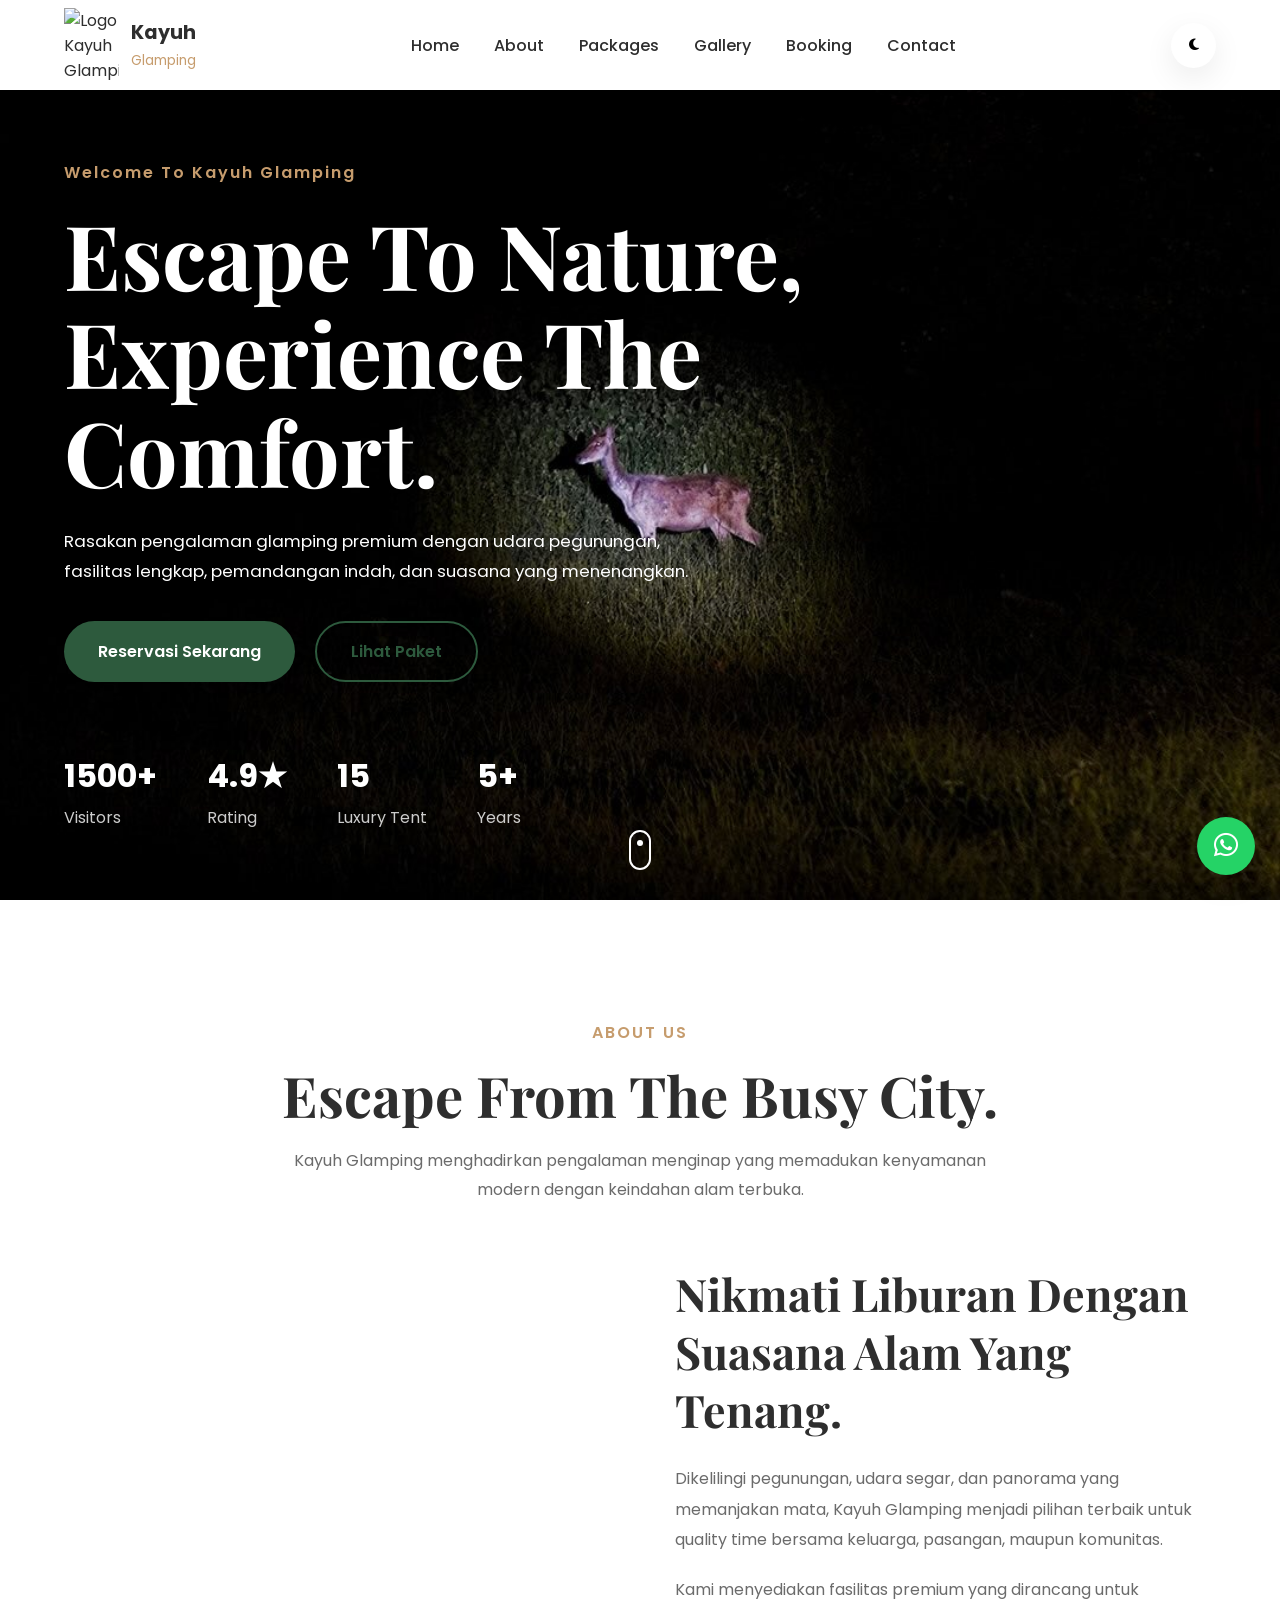
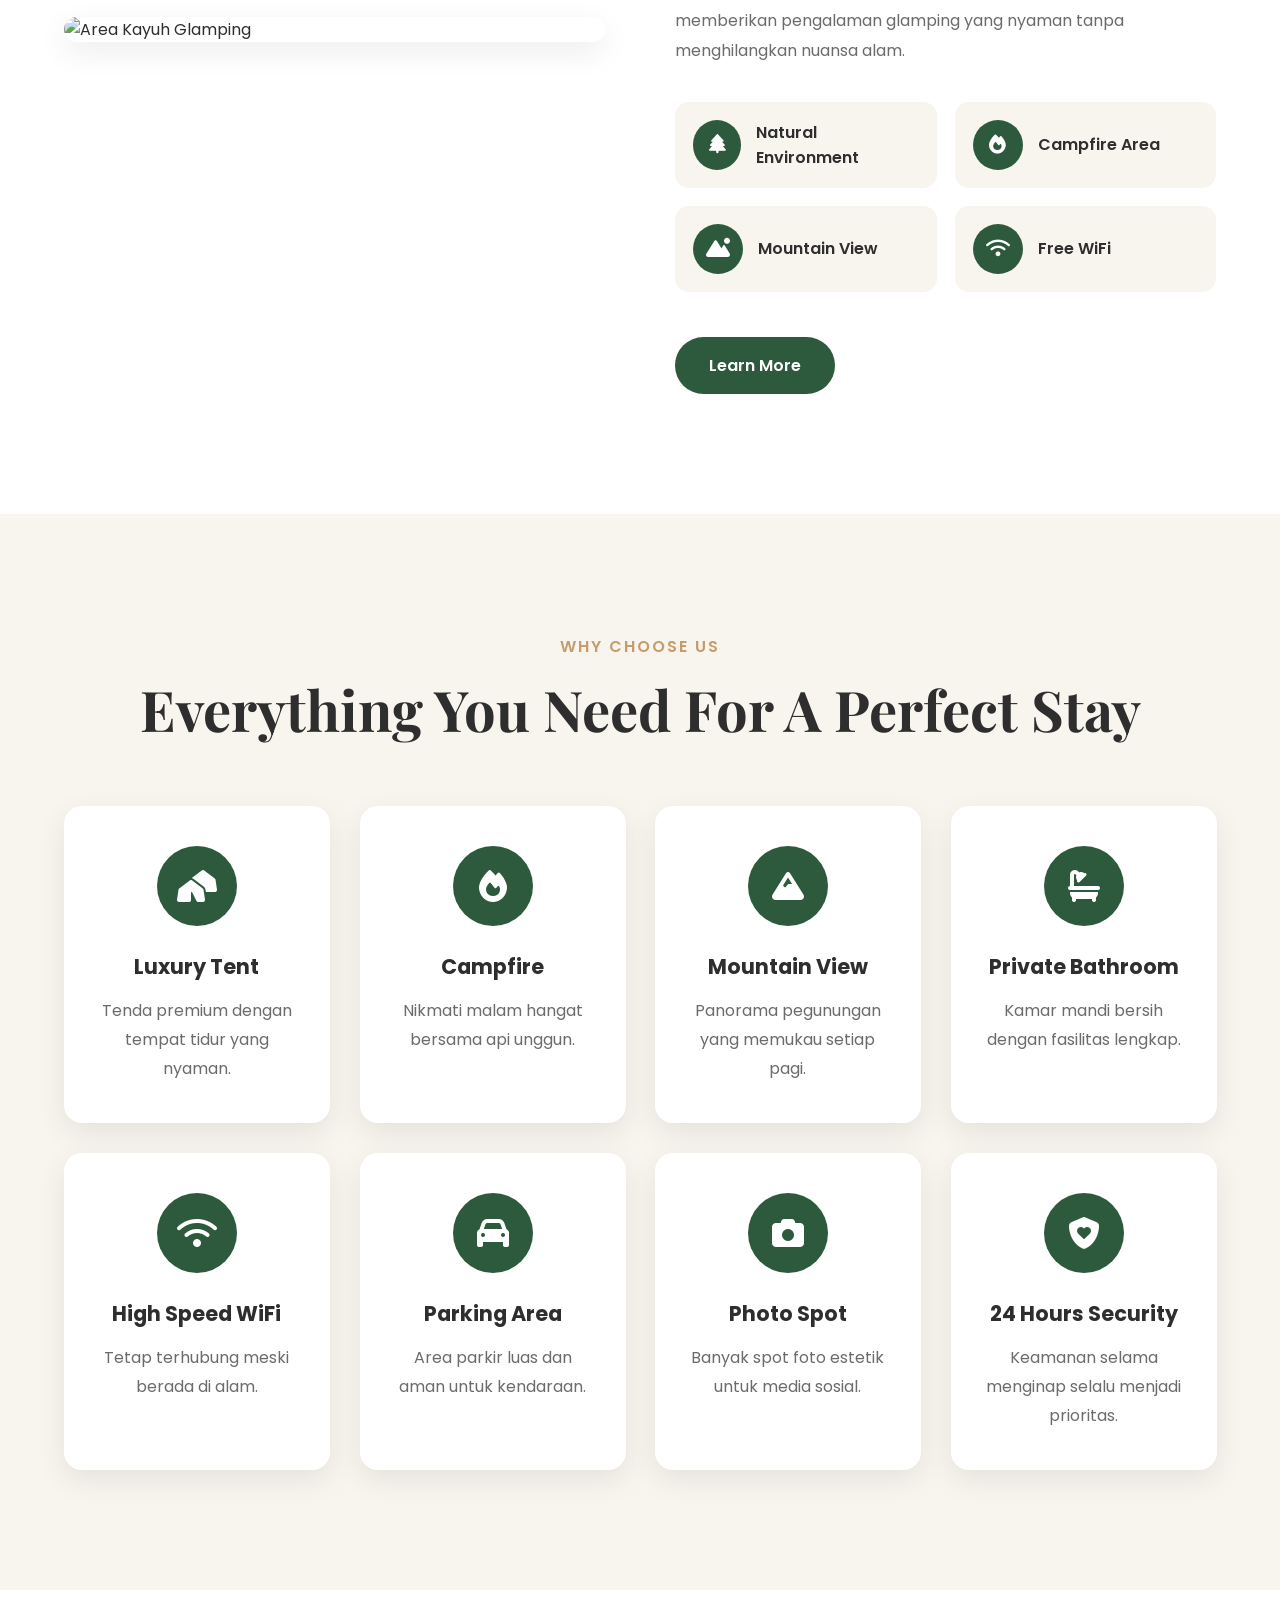
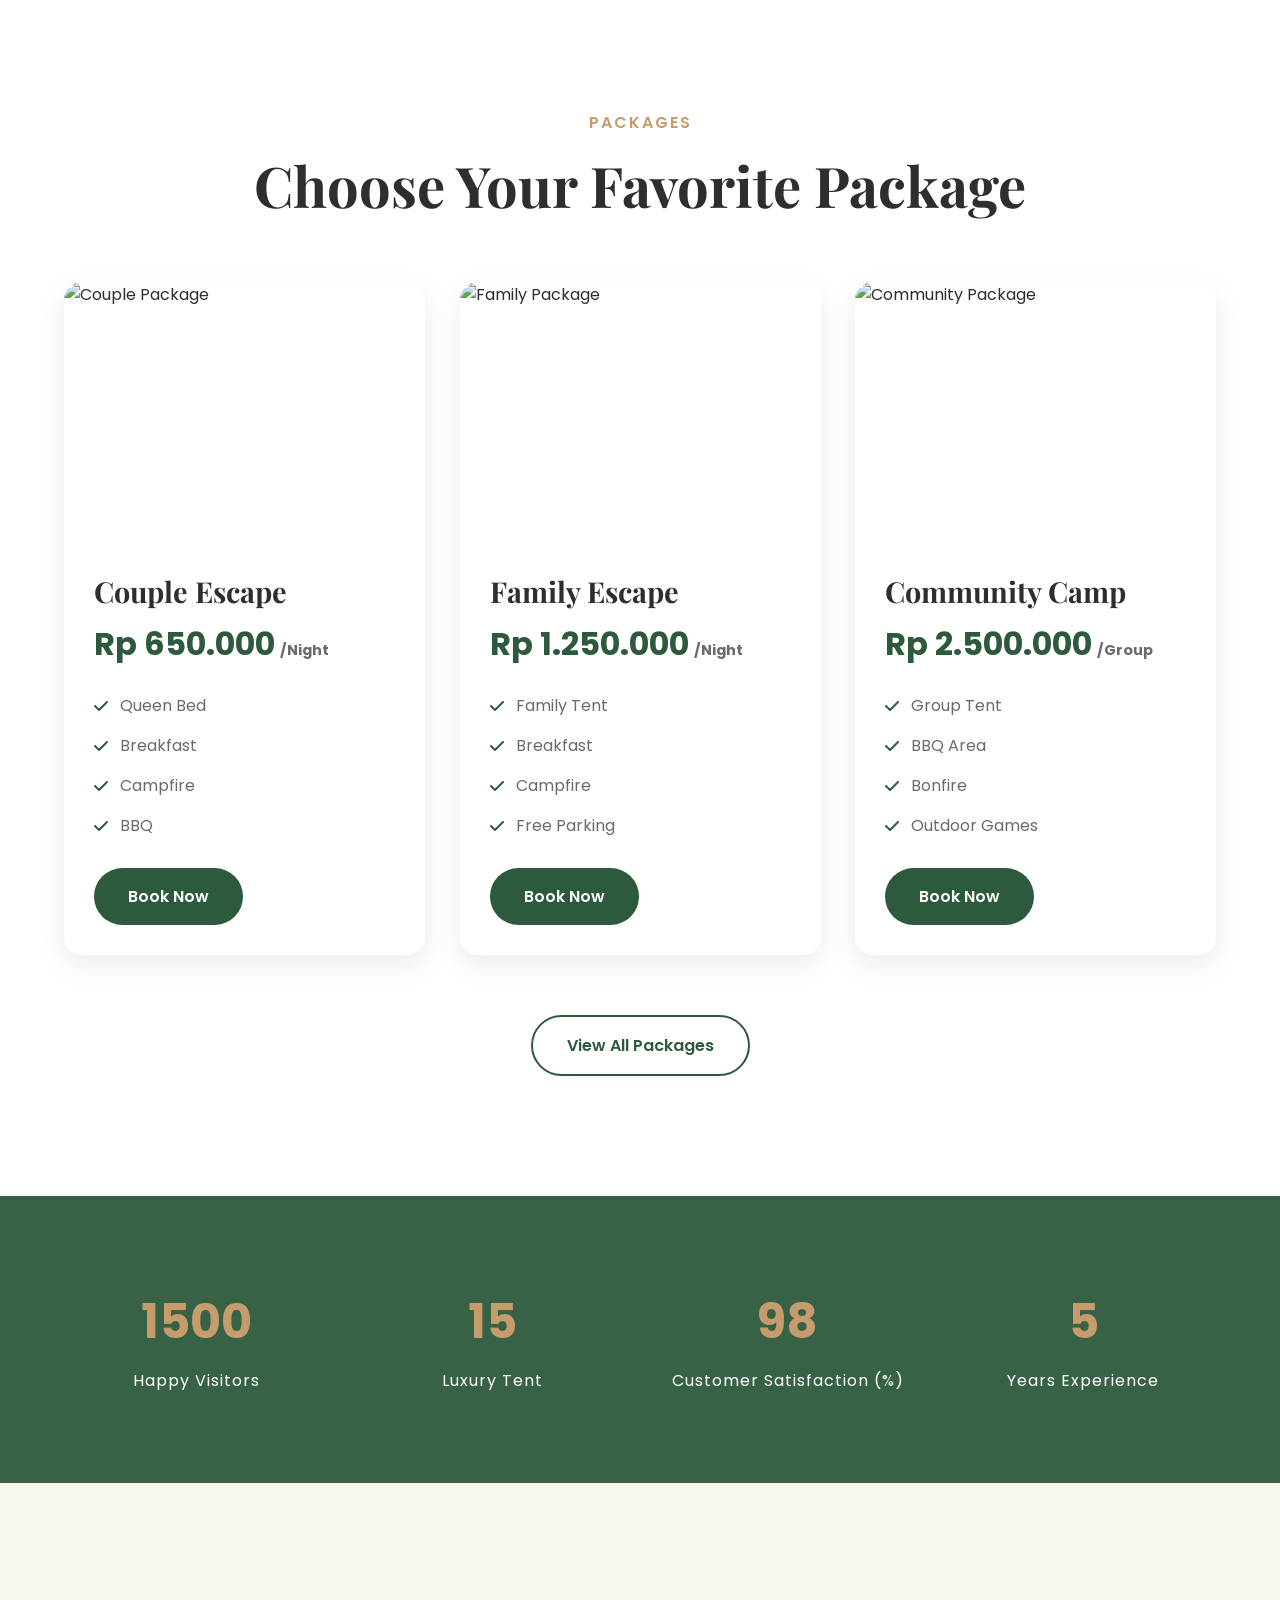
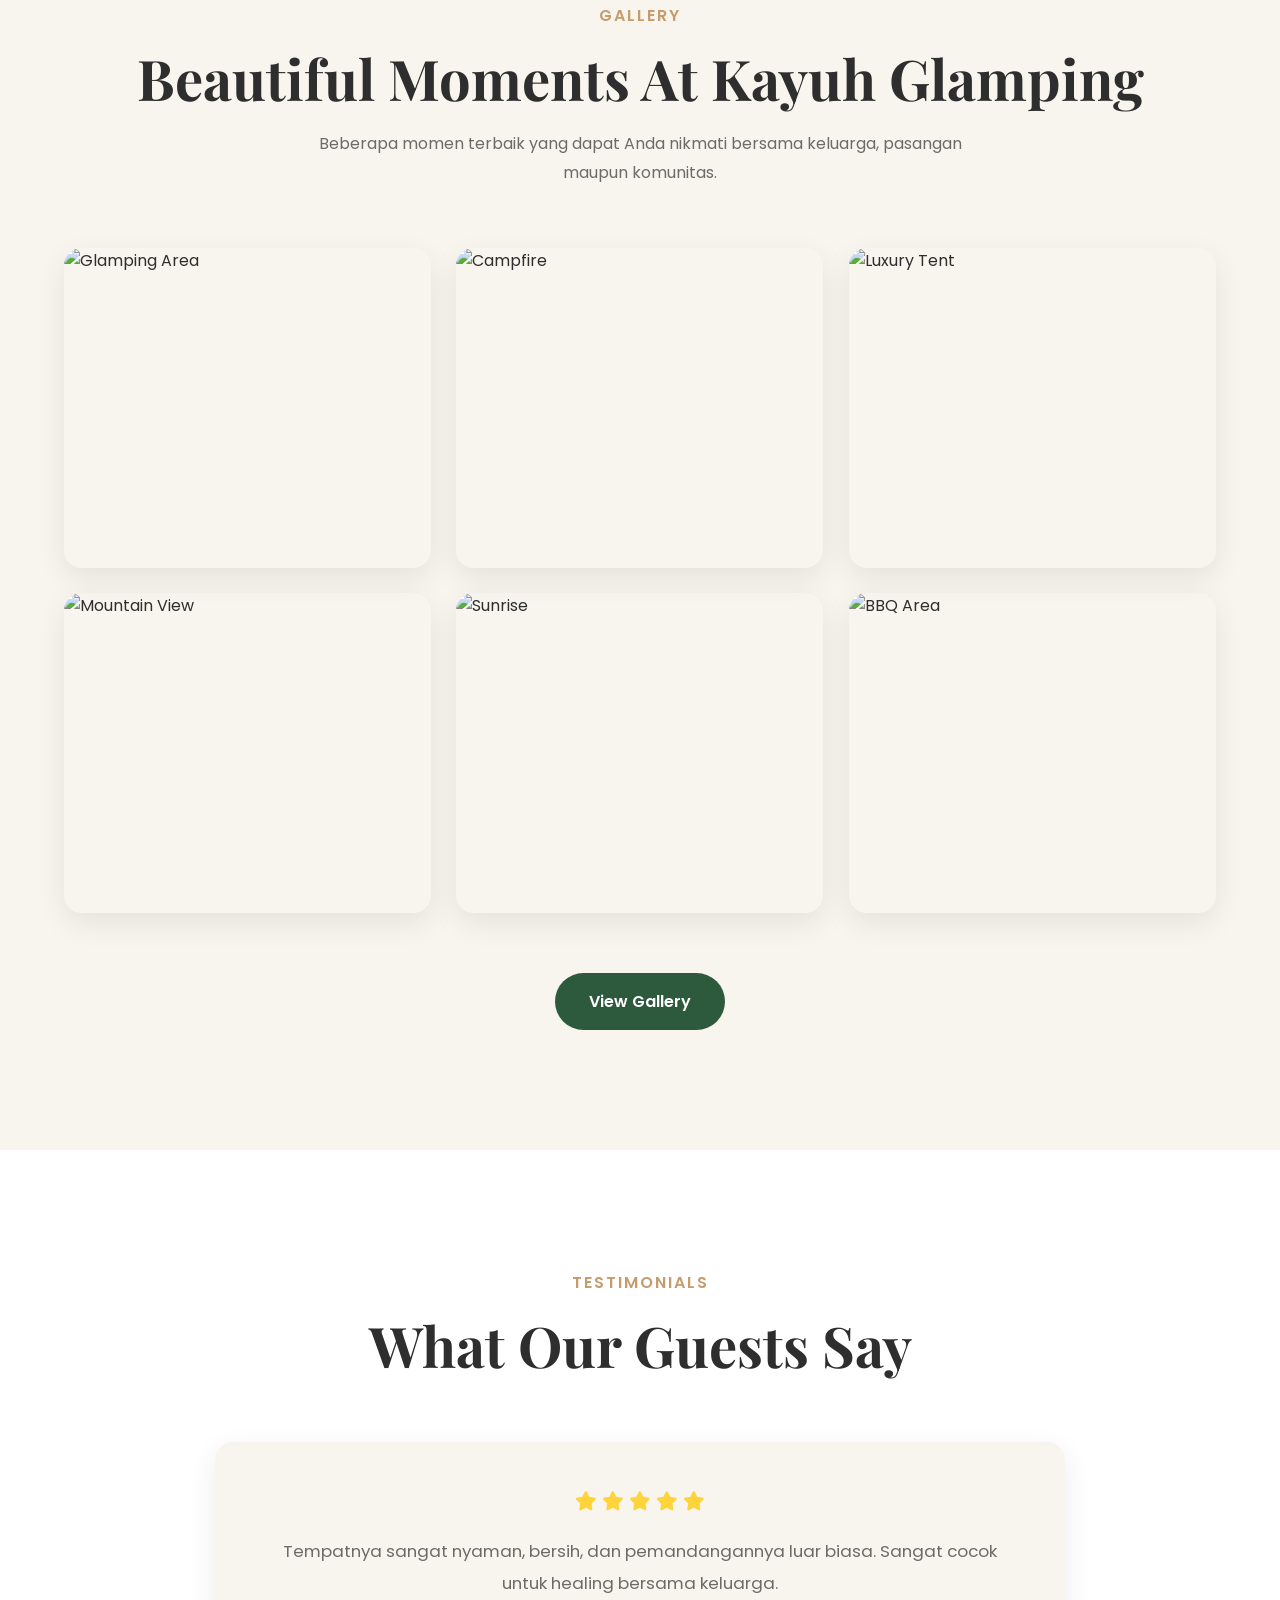
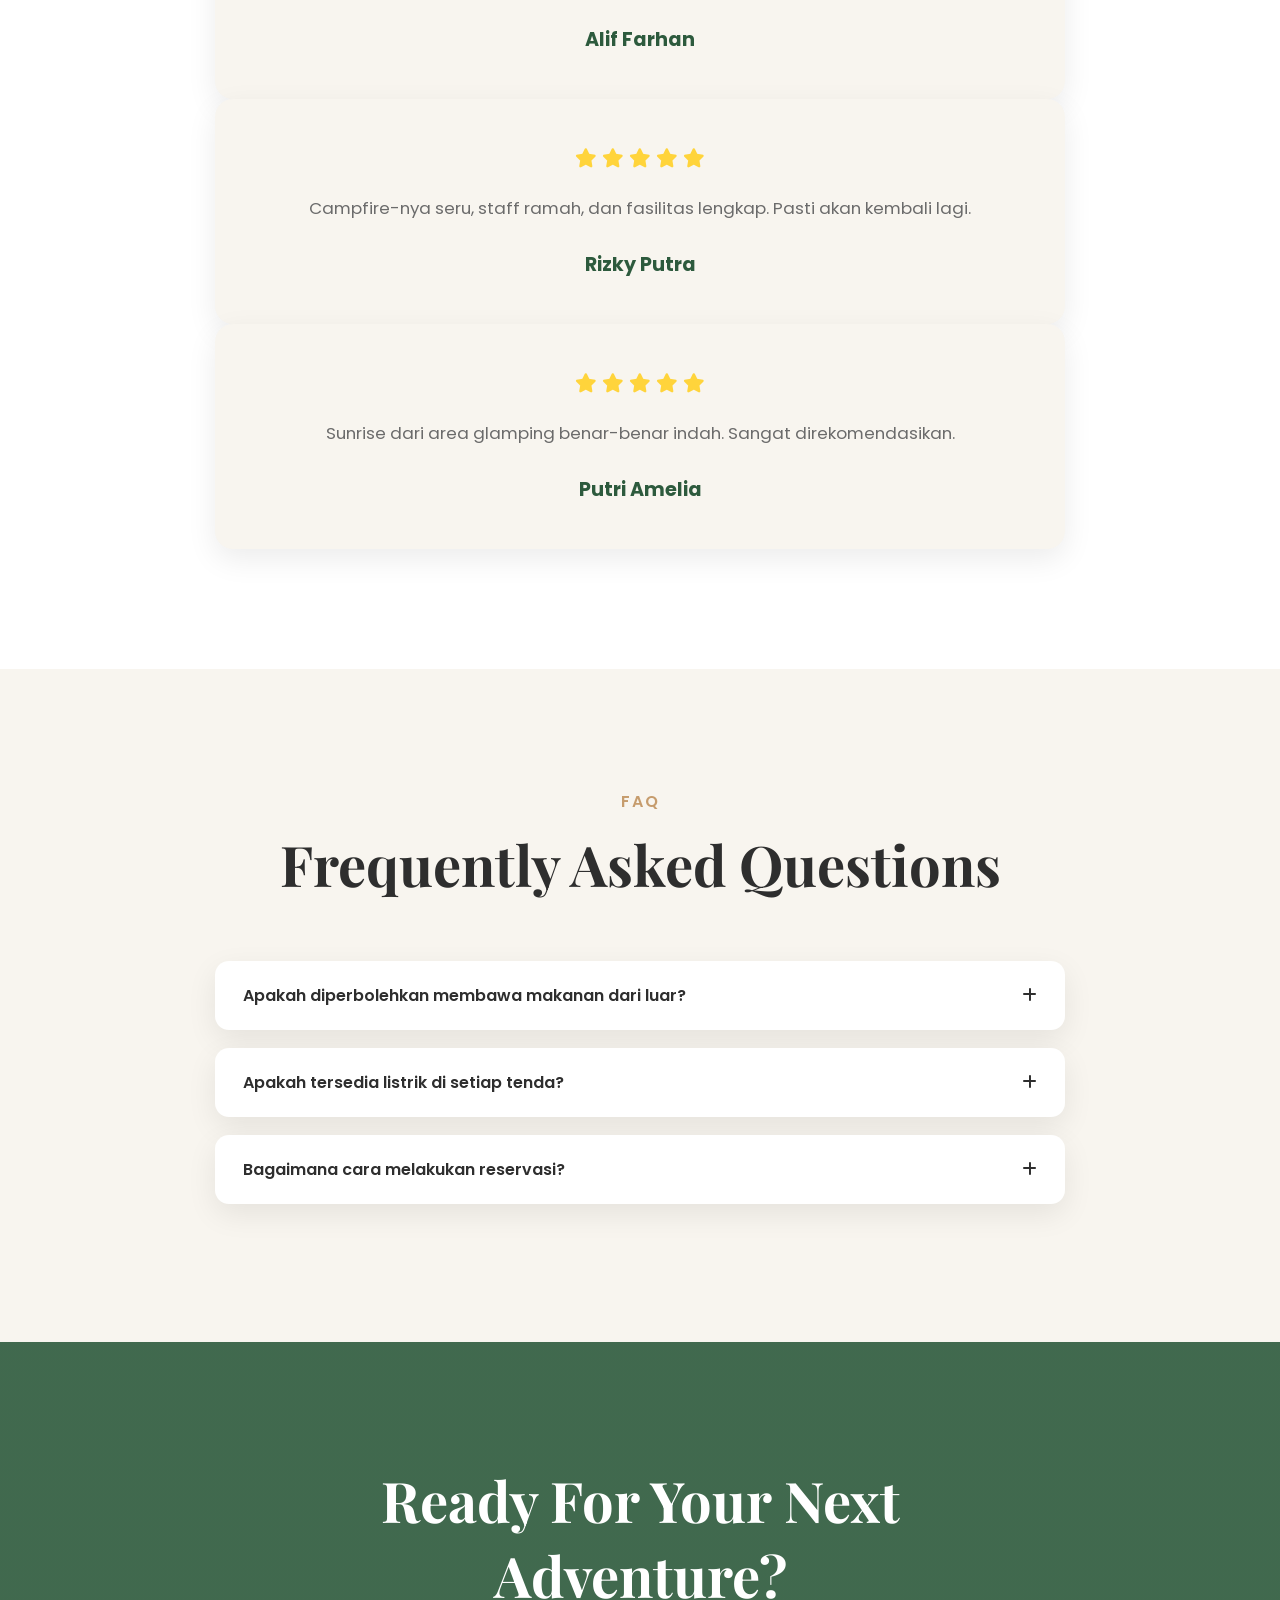
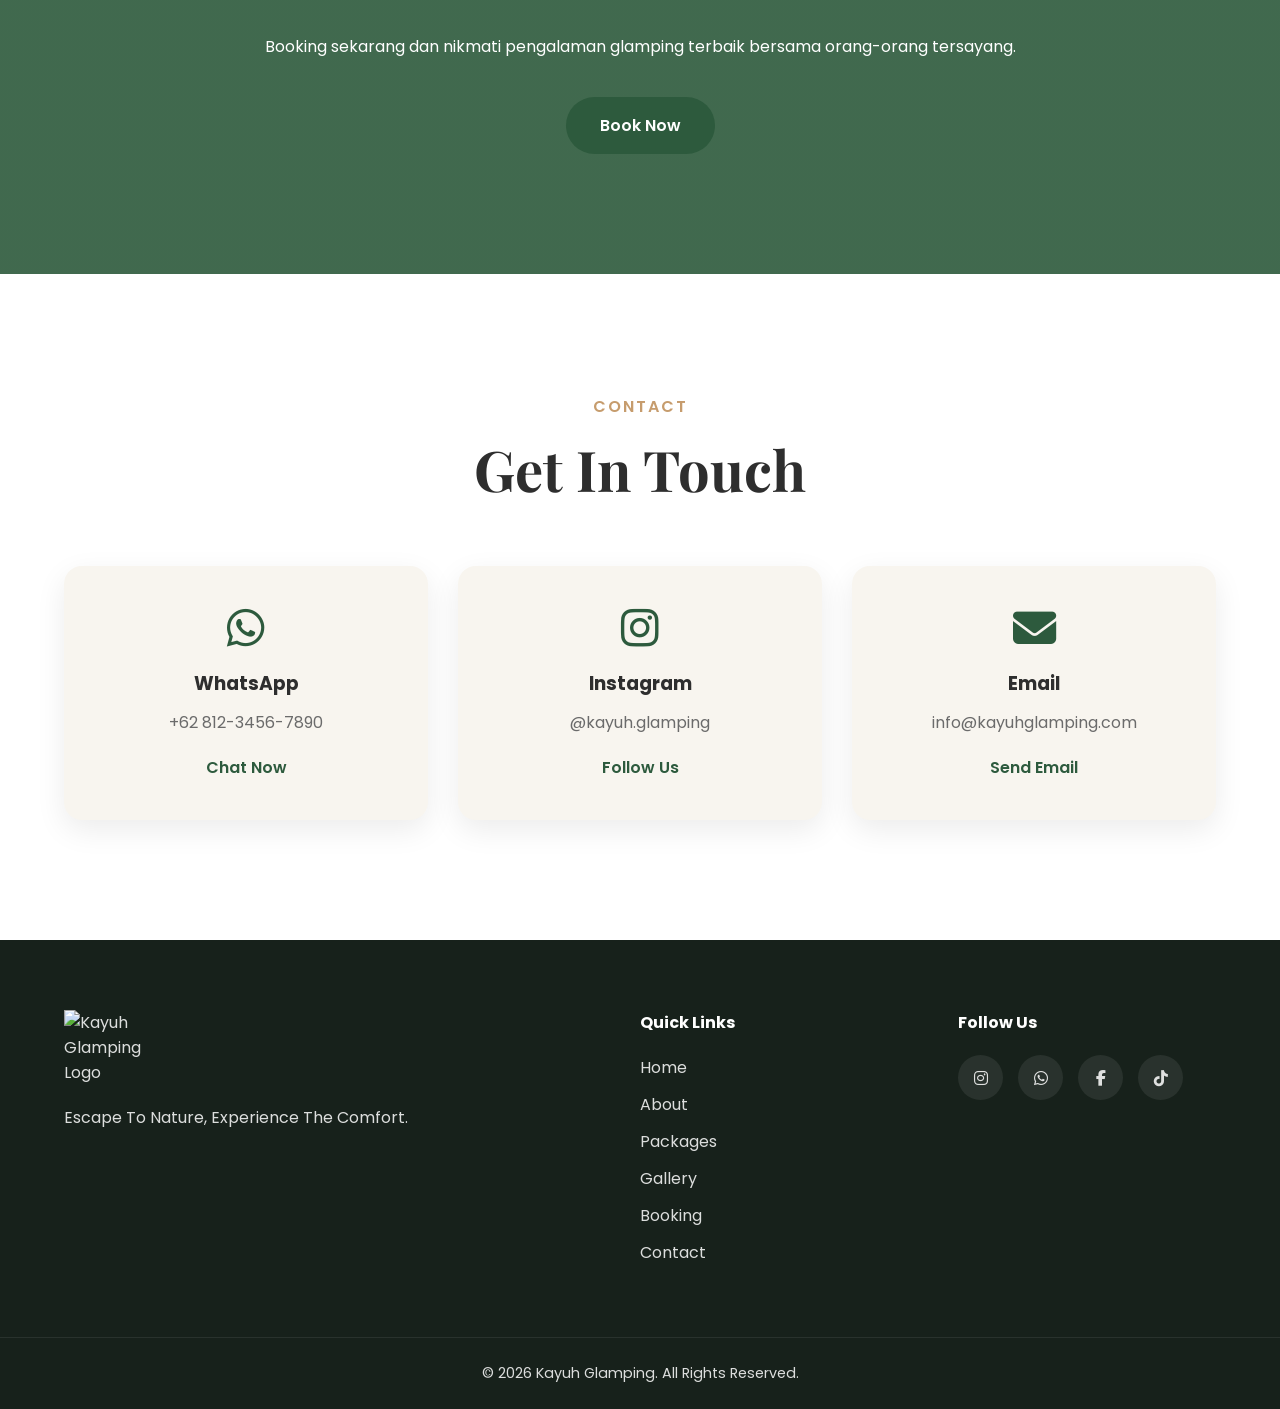
==== index.html @ 1e450f1e "first commit" ====
<!DOCTYPE html>
<html lang="id">

<head>
    <meta charset="UTF-8">
    <meta name="viewport" content="width=device-width, initial-scale=1.0">

    <title>Kayuh Glamping | Escape to Nature</title>

    <meta name="description"
        content="Kayuh Glamping menghadirkan pengalaman glamping premium dengan pemandangan alam, fasilitas lengkap, dan suasana yang nyaman untuk keluarga, pasangan maupun komunitas.">

    <meta name="keywords" content="Kayuh Glamping, Glamping, Camping, Situbondo, Camp Site, Luxury Camping">

    <meta name="author" content="Kayuh Glamping">

    <meta name="theme-color" content="#2D5A3D">

    <meta property="og:title" content="Kayuh Glamping">
    <meta property="og:description" content="Escape To Nature, Experience The Comfort">
    <meta property="og:type" content="website">
    <meta property="og:image" content="images/hero/hero1.jpg">

    <link rel="icon" href="assets/favicon.ico">

    <!-- Google Fonts -->

    <link rel="preconnect" href="https://fonts.googleapis.com">

    <link rel="preconnect" href="https://fonts.gstatic.com" crossorigin>

    <link
        href="https://fonts.googleapis.com/css2?family=Poppins:wght@300;400;500;600;700&family=Playfair+Display:wght@600;700;800&display=swap"
        rel="stylesheet">

    <!-- Font Awesome -->

    <link rel="stylesheet" href="https://cdnjs.cloudflare.com/ajax/libs/font-awesome/6.7.2/css/all.min.css">

    <!-- CSS -->

    <link rel="stylesheet" href="css/style.css">

    <link rel="stylesheet" href="css/responsive.css">

    <link rel="stylesheet" href="css/animation.css">

</head>

<body>

    <!-- ========================= -->
    <!-- PRELOADER -->
    <!-- ========================= -->

    <div id="preloader">

        <div class="loader">

            <img src="images/logo/logo.png" alt="Logo Kayuh Glamping">

            <h2>Kayuh Glamping</h2>

            <span>Escape To Nature</span>

        </div>

    </div>

    <!-- ========================= -->
    <!-- BACK TO TOP -->
    <!-- ========================= -->

    <button id="backToTop" aria-label="Back To Top">

        <i class="fa-solid fa-arrow-up"></i>

    </button>

    <!-- ========================= -->
    <!-- FLOATING WHATSAPP -->
    <!-- ========================= -->

    <a href="https://wa.me/6281234567890" class="floating-wa" target="_blank" rel="noopener noreferrer"
        aria-label="WhatsApp">

        <i class="fa-brands fa-whatsapp"></i>

    </a>

    <!-- ========================= -->
    <!-- HEADER -->
    <!-- ========================= -->

    <header id="header">

        <div class="container">

            <div class="navbar">

                <a href="index.html" class="logo">

                    <img src="images/logo/logo.png" alt="Logo Kayuh Glamping">

                    <div>

                        <h2>Kayuh</h2>

                        <span>Glamping</span>

                    </div>

                </a>

                <nav id="navMenu">

                    <ul>

                        <li><a class="active" href="index.html">Home</a></li>

                        <li><a href="about.html">About</a></li>

                        <li><a href="packages.html">Packages</a></li>

                        <li><a href="gallery.html">Gallery</a></li>

                        <li><a href="booking.html">Booking</a></li>

                        <li><a href="contact.html">Contact</a></li>

                    </ul>

                </nav>

                <div class="nav-action">

                    <button id="themeToggle" aria-label="Dark Mode">

                        <i class="fa-solid fa-moon"></i>

                    </button>

                    <button id="hamburger" aria-label="Menu">

                        <span></span>

                        <span></span>

                        <span></span>

                    </button>

                </div>

            </div>

        </div>

    </header>

    <!-- ========================= -->
    <!-- HERO -->
    <!-- ========================= -->

    <section class="hero">

        <div class="hero-slider">

            <div class="slide active">

                <img src="images/hero/hero1.jpg" alt="Kayuh Glamping Hero 1">

            </div>

            <div class="slide">

                <img src="images/hero/hero2.jpg" alt="Kayuh Glamping Hero 2">

            </div>

            <div class="slide">

                <img src="images/hero/hero3.jpg" alt="Kayuh Glamping Hero 3">

            </div>

            

        </div>

        <div class="container hero-content">

            <span class="hero-tag">

                Welcome To Kayuh Glamping

            </span>

            <h1>

                Escape To Nature,
                Experience The Comfort.

            </h1>

            <p>

                Rasakan pengalaman glamping premium dengan udara pegunungan,
                fasilitas lengkap, pemandangan indah,
                dan suasana yang menenangkan.

            </p>

            <div class="hero-button">

                <a href="booking.html" class="btn-primary">

                    Reservasi Sekarang

                </a>

                <a href="packages.html" class="btn-outline">

                    Lihat Paket

                </a>

            </div>

            <div class="hero-stat">

                <div>

                    <h3>1500+</h3>

                    <span>Visitors</span>

                </div>

                <div>

                    <h3>4.9★</h3>

                    <span>Rating</span>

                </div>

                <div>

                    <h3>15</h3>

                    <span>Luxury Tent</span>

                </div>

                <div>

                    <h3>5+</h3>

                    <span>Years</span>

                </div>

            </div>

        </div>

        <div class="scroll-down">

            <span></span>

        </div>

    </section>
    <!-- ========================= -->
    <!-- ABOUT -->
    <!-- ========================= -->

    <section class="about section">

        <div class="container">

            <div class="section-title">

                <span>About Us</span>

                <h2>Escape From The Busy City.</h2>

                <p>
                    Kayuh Glamping menghadirkan pengalaman menginap yang
                    memadukan kenyamanan modern dengan keindahan alam terbuka.
                </p>

            </div>

            <div class="about-grid">

                <div class="about-image">

                    <img src="images/about/about.jpg" alt="Area Kayuh Glamping" loading="lazy">

                </div>

                <div class="about-content">

                    <h3>
                        Nikmati Liburan Dengan Suasana Alam Yang Tenang.
                    </h3>

                    <p>

                        Dikelilingi pegunungan, udara segar, dan panorama
                        yang memanjakan mata, Kayuh Glamping menjadi pilihan
                        terbaik untuk quality time bersama keluarga,
                        pasangan, maupun komunitas.

                    </p>

                    <p>

                        Kami menyediakan fasilitas premium yang dirancang
                        untuk memberikan pengalaman glamping yang nyaman
                        tanpa menghilangkan nuansa alam.

                    </p>

                    <div class="about-feature">

                        <div>

                            <i class="fa-solid fa-tree"></i>

                            <span>Natural Environment</span>

                        </div>

                        <div>

                            <i class="fa-solid fa-fire"></i>

                            <span>Campfire Area</span>

                        </div>

                        <div>

                            <i class="fa-solid fa-mountain-sun"></i>

                            <span>Mountain View</span>

                        </div>

                        <div>

                            <i class="fa-solid fa-wifi"></i>

                            <span>Free WiFi</span>

                        </div>

                    </div>

                    <a href="about.html" class="btn-primary">

                        Learn More

                    </a>

                </div>

            </div>

        </div>

    </section>

    <!-- ========================= -->
    <!-- WHY CHOOSE US -->
    <!-- ========================= -->

    <section class="why section">

        <div class="container">

            <div class="section-title">

                <span>Why Choose Us</span>

                <h2>Everything You Need For A Perfect Stay</h2>

            </div>

            <div class="feature-grid">

                <article class="feature-card">

                    <i class="fa-solid fa-tents"></i>

                    <h3>Luxury Tent</h3>

                    <p>
                        Tenda premium dengan tempat tidur yang nyaman.
                    </p>

                </article>

                <article class="feature-card">

                    <i class="fa-solid fa-fire"></i>

                    <h3>Campfire</h3>

                    <p>
                        Nikmati malam hangat bersama api unggun.
                    </p>

                </article>

                <article class="feature-card">

                    <i class="fa-solid fa-mountain"></i>

                    <h3>Mountain View</h3>

                    <p>
                        Panorama pegunungan yang memukau setiap pagi.
                    </p>

                </article>

                <article class="feature-card">

                    <i class="fa-solid fa-bath"></i>

                    <h3>Private Bathroom</h3>

                    <p>
                        Kamar mandi bersih dengan fasilitas lengkap.
                    </p>

                </article>

                <article class="feature-card">

                    <i class="fa-solid fa-wifi"></i>

                    <h3>High Speed WiFi</h3>

                    <p>
                        Tetap terhubung meski berada di alam.
                    </p>

                </article>

                <article class="feature-card">

                    <i class="fa-solid fa-car"></i>

                    <h3>Parking Area</h3>

                    <p>
                        Area parkir luas dan aman untuk kendaraan.
                    </p>

                </article>

                <article class="feature-card">

                    <i class="fa-solid fa-camera"></i>

                    <h3>Photo Spot</h3>

                    <p>
                        Banyak spot foto estetik untuk media sosial.
                    </p>

                </article>

                <article class="feature-card">

                    <i class="fa-solid fa-shield-heart"></i>

                    <h3>24 Hours Security</h3>

                    <p>
                        Keamanan selama menginap selalu menjadi prioritas.
                    </p>

                </article>

            </div>

        </div>

    </section>

    <!-- ========================= -->
    <!-- FEATURED PACKAGES -->
    <!-- ========================= -->

    <section class="packages section">

        <div class="container">

            <div class="section-title">

                <span>Packages</span>

                <h2>Choose Your Favorite Package</h2>

            </div>

            <div class="package-grid">

                <article class="package-card">

                    <img src="images/package/package1.jpg" alt="Couple Package" loading="lazy">

                    <div class="package-content">

                        <h3>Couple Escape</h3>

                        <span class="price">

                            Rp 650.000<span>/Night</span>

                        </span>

                        <ul>

                            <li><i class="fa-solid fa-check"></i> Queen Bed</li>

                            <li><i class="fa-solid fa-check"></i> Breakfast</li>

                            <li><i class="fa-solid fa-check"></i> Campfire</li>

                            <li><i class="fa-solid fa-check"></i> BBQ</li>

                        </ul>

                        <a href="booking.html" class="btn-primary">

                            Book Now

                        </a>

                    </div>

                </article>

                <article class="package-card">

                    <img src="images/package/package2.jpg" alt="Family Package" loading="lazy">

                    <div class="package-content">

                        <h3>Family Escape</h3>

                        <span class="price">

                            Rp 1.250.000<span>/Night</span>

                        </span>

                        <ul>

                            <li><i class="fa-solid fa-check"></i> Family Tent</li>

                            <li><i class="fa-solid fa-check"></i> Breakfast</li>

                            <li><i class="fa-solid fa-check"></i> Campfire</li>

                            <li><i class="fa-solid fa-check"></i> Free Parking</li>

                        </ul>

                        <a href="booking.html" class="btn-primary">

                            Book Now

                        </a>

                    </div>

                </article>

                <article class="package-card">

                    <img src="images/package/package3.jpg" alt="Community Package" loading="lazy">

                    <div class="package-content">

                        <h3>Community Camp</h3>

                        <span class="price">

                            Rp 2.500.000<span>/Group</span>

                        </span>

                        <ul>

                            <li><i class="fa-solid fa-check"></i> Group Tent</li>

                            <li><i class="fa-solid fa-check"></i> BBQ Area</li>

                            <li><i class="fa-solid fa-check"></i> Bonfire</li>

                            <li><i class="fa-solid fa-check"></i> Outdoor Games</li>

                        </ul>

                        <a href="booking.html" class="btn-primary">

                            Book Now

                        </a>

                    </div>

                </article>

            </div>

            <div class="section-button">

                <a href="packages.html" class="btn-outline">

                    View All Packages

                </a>

            </div>

        </div>

    </section>

    <!-- ========================= -->
    <!-- STATISTICS -->
    <!-- ========================= -->

    <section class="stats">

        <div class="container">

            <div class="stats-grid">

                <div class="stat-box">

                    <h2 class="counter" data-target="1500">0</h2>

                    <span>Happy Visitors</span>

                </div>

                <div class="stat-box">

                    <h2 class="counter" data-target="15">0</h2>

                    <span>Luxury Tent</span>

                </div>

                <div class="stat-box">

                    <h2 class="counter" data-target="98">0</h2>

                    <span>Customer Satisfaction (%)</span>

                </div>

                <div class="stat-box">

                    <h2 class="counter" data-target="5">0</h2>

                    <span>Years Experience</span>

                </div>

            </div>

        </div>

    </section>

    <!-- ========================= -->
    <!-- GALLERY -->
    <!-- ========================= -->

    <section class="gallery section">

        <div class="container">

            <div class="section-title">

                <span>Gallery</span>

                <h2>Beautiful Moments At Kayuh Glamping</h2>

                <p>
                    Beberapa momen terbaik yang dapat Anda nikmati bersama
                    keluarga, pasangan maupun komunitas.
                </p>

            </div>

            <div class="gallery-grid">

                <a href="images/gallery/gallery1.jpg" class="gallery-item">

                    <img src="images/gallery/gallery1.jpg" alt="Glamping Area" loading="lazy">

                </a>

                <a href="images/gallery/gallery2.jpg" class="gallery-item">

                    <img src="images/gallery/gallery2.jpg" alt="Campfire" loading="lazy">

                </a>

                <a href="images/gallery/gallery3.jpg" class="gallery-item">

                    <img src="images/gallery/gallery3.jpg" alt="Luxury Tent" loading="lazy">

                </a>

                <a href="images/gallery/gallery4.jpg" class="gallery-item">

                    <img src="images/gallery/gallery4.jpg" alt="Mountain View" loading="lazy">

                </a>

                <a href="images/gallery/gallery5.jpg" class="gallery-item">

                    <img src="images/gallery/gallery5.jpg" alt="Sunrise" loading="lazy">

                </a>

                <a href="images/gallery/gallery6.jpg" class="gallery-item">

                    <img src="images/gallery/gallery6.jpg" alt="BBQ Area" loading="lazy">

                </a>

            </div>

            <div class="section-button">

                <a href="gallery.html" class="btn-primary">

                    View Gallery

                </a>

            </div>

        </div>

    </section>

    <!-- ========================= -->
    <!-- TESTIMONIAL -->
    <!-- ========================= -->

    <section class="testimonial section">

        <div class="container">

            <div class="section-title">

                <span>Testimonials</span>

                <h2>What Our Guests Say</h2>

            </div>

            <div class="testimonial-slider">

                <div class="testimonial-card active">

                    <div class="stars">

                        <i class="fa-solid fa-star"></i>
                        <i class="fa-solid fa-star"></i>
                        <i class="fa-solid fa-star"></i>
                        <i class="fa-solid fa-star"></i>
                        <i class="fa-solid fa-star"></i>

                    </div>

                    <p>

                        Tempatnya sangat nyaman, bersih, dan pemandangannya
                        luar biasa. Sangat cocok untuk healing bersama keluarga.

                    </p>

                    <h4>Alif Farhan</h4>

                </div>

                <div class="testimonial-card">

                    <div class="stars">

                        <i class="fa-solid fa-star"></i>
                        <i class="fa-solid fa-star"></i>
                        <i class="fa-solid fa-star"></i>
                        <i class="fa-solid fa-star"></i>
                        <i class="fa-solid fa-star"></i>

                    </div>

                    <p>

                        Campfire-nya seru, staff ramah, dan fasilitas lengkap.
                        Pasti akan kembali lagi.

                    </p>

                    <h4>Rizky Putra</h4>

                </div>

                <div class="testimonial-card">

                    <div class="stars">

                        <i class="fa-solid fa-star"></i>
                        <i class="fa-solid fa-star"></i>
                        <i class="fa-solid fa-star"></i>
                        <i class="fa-solid fa-star"></i>
                        <i class="fa-solid fa-star"></i>

                    </div>

                    <p>

                        Sunrise dari area glamping benar-benar indah.
                        Sangat direkomendasikan.

                    </p>

                    <h4>Putri Amelia</h4>

                </div>

            </div>

        </div>

    </section>

    <!-- ========================= -->
    <!-- FAQ -->
    <!-- ========================= -->

    <section class="faq section">

        <div class="container">

            <div class="section-title">

                <span>FAQ</span>

                <h2>Frequently Asked Questions</h2>

            </div>

            <div class="faq-container">

                <div class="faq-item">

                    <button class="faq-question">

                        Apakah diperbolehkan membawa makanan dari luar?

                        <i class="fa-solid fa-plus"></i>

                    </button>

                    <div class="faq-answer">

                        <p>

                            Ya, pengunjung diperbolehkan membawa makanan
                            dari luar selama tetap menjaga kebersihan area.

                        </p>

                    </div>

                </div>

                <div class="faq-item">

                    <button class="faq-question">

                        Apakah tersedia listrik di setiap tenda?

                        <i class="fa-solid fa-plus"></i>

                    </button>

                    <div class="faq-answer">

                        <p>

                            Semua tenda telah dilengkapi listrik,
                            stop kontak, dan lampu.

                        </p>

                    </div>

                </div>

                <div class="faq-item">

                    <button class="faq-question">

                        Bagaimana cara melakukan reservasi?

                        <i class="fa-solid fa-plus"></i>

                    </button>

                    <div class="faq-answer">

                        <p>

                            Anda dapat melakukan reservasi melalui
                            halaman Booking atau langsung melalui WhatsApp.

                        </p>

                    </div>

                </div>

            </div>

        </div>

    </section>

    <!-- ========================= -->
    <!-- BOOKING CTA -->
    <!-- ========================= -->

    <section class="booking-cta">

        <div class="container">

            <div class="booking-content">

                <h2>

                    Ready For Your Next Adventure?

                </h2>

                <p>

                    Booking sekarang dan nikmati pengalaman glamping
                    terbaik bersama orang-orang tersayang.

                </p>

                <a href="booking.html" class="btn-primary">

                    Book Now

                </a>

            </div>

        </div>

    </section>

    <!-- ========================= -->
    <!-- CONTACT -->
    <!-- ========================= -->

    <section class="contact-home section">

        <div class="container">

            <div class="section-title">

                <span>Contact</span>

                <h2>Get In Touch</h2>

            </div>

            <div class="contact-grid">

                <div class="contact-card">

                    <i class="fa-brands fa-whatsapp"></i>

                    <h3>WhatsApp</h3>

                    <p>+62 812-3456-7890</p>

                    <a href="https://wa.me/6281234567890">

                        Chat Now

                    </a>

                </div>

                <div class="contact-card">

                    <i class="fa-brands fa-instagram"></i>

                    <h3>Instagram</h3>

                    <p>@kayuh.glamping</p>

                    <a href="https://instagram.com/kayuh.glamping">

                        Follow Us

                    </a>

                </div>

                <div class="contact-card">

                    <i class="fa-solid fa-envelope"></i>

                    <h3>Email</h3>

                    <p>info@kayuhglamping.com</p>

                    <a href="mailto:info@kayuhglamping.com">

                        Send Email

                    </a>

                </div>

            </div>

        </div>

    </section>

    <!-- ========================= -->
    <!-- FOOTER -->
    <!-- ========================= -->

    <footer>

        <div class="container footer-grid">

            <div>

                <img src="images/logo/logo.png" alt="Kayuh Glamping Logo" class="footer-logo">

                <p>

                    Escape To Nature, Experience The Comfort.

                </p>

            </div>

            <div>

                <h4>Quick Links</h4>

                <ul>

                    <li><a href="index.html">Home</a></li>

                    <li><a href="about.html">About</a></li>

                    <li><a href="packages.html">Packages</a></li>

                    <li><a href="gallery.html">Gallery</a></li>

                    <li><a href="booking.html">Booking</a></li>

                    <li><a href="contact.html">Contact</a></li>

                </ul>

            </div>

            <div>

                <h4>Follow Us</h4>

                <div class="social-media">

                    <div class="social-media">

                        <a href="https://instagram.com/kayuh.glamping" target="_blank" rel="noopener noreferrer"
                            aria-label="Instagram" title="Instagram">

                            <i class="fa-brands fa-instagram" aria-hidden="true"></i>

                        </a>

                        <a href="https://wa.me/6281234567890" target="_blank" rel="noopener noreferrer"
                            aria-label="WhatsApp" title="WhatsApp">

                            <i class="fa-brands fa-whatsapp" aria-hidden="true"></i>

                        </a>

                        <a href="https://facebook.com/" target="_blank" rel="noopener noreferrer" aria-label="Facebook"
                            title="Facebook">

                            <i class="fa-brands fa-facebook-f" aria-hidden="true"></i>

                        </a>

                        <a href="https://tiktok.com/" target="_blank" rel="noopener noreferrer" aria-label="TikTok"
                            title="TikTok">

                            <i class="fa-brands fa-tiktok" aria-hidden="true"></i>

                        </a>

                    </div>

                </div>

            </div>

        </div>

        <div class="copyright">

            © 2026 Kayuh Glamping. All Rights Reserved.

        </div>

    </footer>

    <script src="js/main.js"></script>
    <script src="js/slider.js"></script>
    <script src="js/gallery.js"></script>
    <script src="js/booking.js"></script>
    <script src="js/darkmode.js"></script>

</body>

</html>
---- css/style.css ----
/* =========================
   ROOT VARIABLES
========================= */

:root {

    --primary: #2D5A3D;
    --primary-light: #4E7A57;
    --secondary: #C69C6D;

    --background: #F8F5EF;
    --white: #ffffff;

    --text: #2E2E2E;
    --text-light: #6B6B6B;

    --dark: #17211B;

    --shadow:
        0 10px 30px rgba(0, 0, 0, .08);

    --radius: 18px;

    --transition: .35s ease;

}

/* =========================
   DARK MODE
========================= */

body.dark-mode {

    --background: #111814;

    --white: #1A241D;

    --text: #F2F2F2;

    --text-light: #C5C5C5;

    --shadow:
        0 10px 30px rgba(0, 0, 0, .35);

}

/* =========================
   RESET
========================= */

* {

    margin: 0;
    padding: 0;
    box-sizing: border-box;

}

html {

    scroll-behavior: smooth;

}

body {

    font-family: 'Poppins', sans-serif;

    background: var(--background);

    color: var(--text);

    overflow-x: hidden;

    transition: var(--transition);

}

img {

    max-width: 100%;

    display: block;

}

a {

    text-decoration: none;

    color: inherit;

}

ul {

    list-style: none;

}

button {

    border: none;

    background: none;

    cursor: pointer;

    font-family: inherit;

}

/* =========================
   CONTAINER
========================= */

.container {

    width: min(90%, 1280px);

    margin: auto;

}

/* =========================
   SECTION
========================= */

.section {

    padding: 120px 0;

}

.section-title {

    text-align: center;

    margin-bottom: 60px;

}

.section-title span {

    color: var(--secondary);

    font-weight: 600;

    text-transform: uppercase;

    letter-spacing: 2px;

}

.section-title h2 {

    font-family: 'Playfair Display', serif;

    font-size: clamp(2rem, 5vw, 3.5rem);

    margin-top: 12px;

    margin-bottom: 15px;

}

.section-title p {

    max-width: 700px;

    margin: auto;

    color: var(--text-light);

    line-height: 1.8;

}

/* =========================
   BUTTONS
========================= */

.btn-primary {

    display: inline-flex;

    align-items: center;

    justify-content: center;

    padding: 16px 34px;

    border-radius: 50px;

    background: var(--primary);

    color: white;

    font-weight: 600;

    transition: var(--transition);

}

.btn-primary:hover {

    background: var(--primary-light);

    transform: translateY(-3px);

}

.btn-outline {

    display: inline-flex;

    align-items: center;

    justify-content: center;

    padding: 16px 34px;

    border-radius: 50px;

    border: 2px solid var(--primary);

    color: var(--primary);

    font-weight: 600;

    transition: var(--transition);

}

.btn-outline:hover {

    background: var(--primary);

    color: white;

}

/* =========================
   PRELOADER
========================= */

#preloader {

    position: fixed;

    inset: 0;

    background: white;

    z-index: 99999;

    display: flex;

    justify-content: center;

    align-items: center;

}

.loader {

    text-align: center;

}

.loader img {

    width: 90px;

    margin: auto;

    margin-bottom: 20px;

}

.loader h2 {

    font-family: 'Playfair Display', serif;

    font-size: 2rem;

}

.loader span {

    color: var(--secondary);

}

/* =========================
   HEADER
========================= */

#header {
    position: fixed;
    top: 0;
    left: 0;
    width: 100%;
    height: 90px;
    background: #ffffff;
    box-shadow:0 6px 16px rgba(0,0,0,.08);
    z-index: 1000;
}

body.dark-mode #header {
    background: #1B241D;
    box-shadow:0 6px 16px rgba(0,0,0,.08);
}

.navbar {
    height: 90px;
    display: flex;
    justify-content: space-between;
    align-items: center;
}

.logo {

    display: flex;

    align-items: center;

    gap: 12px;

}

.logo img {

    width: 55px;

}

.logo h2 {

    font-size: 1.2rem;

}

.logo span {

    color: var(--secondary);

    font-size: .85rem;

}

nav ul {

    display: flex;

    align-items: center;

    gap: 35px;

}

nav a {

    font-weight: 500;

    transition: var(--transition);

}

nav a:hover,
nav a.active {

    color: var(--primary);

}

.nav-action {

    display: flex;

    align-items: center;

    gap: 15px;

}

#themeToggle {

    width: 45px;

    height: 45px;

    border-radius: 50%;

    background: var(--white);

    box-shadow: var(--shadow);

}

#hamburger {

    display: none;

}

/* =========================
   HERO
========================= */

.hero {

    min-height: 100vh;

    padding-top: 90px;

    display: flex;

    align-items: center;

    justify-content: center;

    position: relative;

}

.hero-slider {

    position: absolute;

    inset: 0;

}

.slide {

    position: absolute;

    inset: 0;

    opacity: 0;

    transition: opacity 1s ease;

}

.slide.active {

    opacity: 1;

}

.slide img {

    width: 100%;

    height: 100%;

    object-fit: cover;

}

.overlay {

    position: absolute;

    inset: 0;

    background:
        linear-gradient(rgba(0, 0, 0, .55),
            rgba(0, 0, 0, .55));

}

.hero-content {

    position: relative;

    z-index: 10;

    height: 100%;

    display: flex;

    flex-direction: column;

    justify-content: center;

    color: white;

}

.hero-tag {

    margin-bottom: 20px;

    color: var(--secondary);

    font-weight: 600;

    letter-spacing: 2px;

}

.hero-content h1 {

    font-family: 'Playfair Display', serif;

    font-size: clamp(3rem, 7vw, 6rem);

    max-width: 900px;

    line-height: 1.1;

    margin-bottom: 25px;

}

.hero-content p {

    max-width: 650px;

    line-height: 1.8;

    margin-bottom: 35px;

    font-size: 1.05rem;

}

.hero-button {

    display: flex;

    gap: 20px;

    flex-wrap: wrap;

}

.hero-stat {

    display: flex;

    gap: 50px;

    margin-top: 70px;

    flex-wrap: wrap;

}

.hero-stat h3 {

    font-size: 2rem;

    margin-bottom: 5px;

}

.hero-stat span {

    color: rgba(255, 255, 255, .8);

}

/* =========================
   ABOUT
========================= */

.about {

    background: var(--white);

}

.about-grid {

    display: grid;

    grid-template-columns: repeat(2, 1fr);

    gap: 70px;

    align-items: center;

}

.about-image {

    position: relative;

}

.about-image img {

    width: 100%;

    border-radius: var(--radius);

    object-fit: cover;

    box-shadow: var(--shadow);

    transition: var(--transition);

}

.about-image:hover img {

    transform: scale(1.03);

}

.about-content h3 {

    font-family: 'Playfair Display', serif;

    font-size: clamp(2rem, 4vw, 2.8rem);

    margin-bottom: 25px;

    line-height: 1.3;

    color: var(--text);

}

.about-content p {

    color: var(--text-light);

    line-height: 1.9;

    margin-bottom: 20px;

    font-size: 1rem;

}

.about-feature {

    display: grid;

    grid-template-columns: repeat(2, 1fr);

    gap: 18px;

    margin: 35px 0;

}

.about-feature div {

    display: flex;

    align-items: center;

    gap: 15px;

    padding: 18px;

    border-radius: 14px;

    background: var(--background);

    transition: var(--transition);

}

.about-feature div:hover {

    background: var(--primary);

    color: #fff;

    transform: translateY(-5px);

}

.about-feature div:hover span {

    color: #fff;

}

.about-feature i {

    width: 50px;

    height: 50px;

    display: flex;

    align-items: center;

    justify-content: center;

    border-radius: 50%;

    background: var(--primary);

    color: #fff;

    font-size: 1.2rem;

    transition: var(--transition);

}

.about-feature div:hover i {

    background: #fff;

    color: var(--primary);

}

.about-feature span {

    font-weight: 600;

    color: var(--text);

    transition: var(--transition);

}

.about-content .btn-primary {

    margin-top: 10px;

}

/* =========================
   WHY CHOOSE US
========================= */

.why {

    background: var(--background);

}

.feature-grid {

    display: grid;

    grid-template-columns: repeat(auto-fit, minmax(260px, 1fr));

    gap: 30px;

}

.feature-card {

    background: var(--white);

    border-radius: var(--radius);

    padding: 40px 30px;

    text-align: center;

    box-shadow: var(--shadow);

    transition: var(--transition);

    position: relative;

    overflow: hidden;

}

.feature-card::before {

    content: "";

    position: absolute;

    top: 0;

    left: -100%;

    width: 100%;

    height: 4px;

    background: var(--secondary);

    transition: .5s;

}

.feature-card:hover::before {

    left: 0;

}

.feature-card:hover {

    transform: translateY(-10px);

}

.feature-card i {

    width: 80px;

    height: 80px;

    margin: auto;

    margin-bottom: 25px;

    border-radius: 50%;

    display: flex;

    align-items: center;

    justify-content: center;

    font-size: 2rem;

    color: white;

    background: var(--primary);

    transition: var(--transition);

}

.feature-card:hover i {

    background: var(--secondary);

    transform: rotateY(180deg);

}

.feature-card h3 {

    font-size: 1.3rem;

    margin-bottom: 15px;

    color: var(--text);

}

.feature-card p {

    color: var(--text-light);

    line-height: 1.8;

}

/* =========================
   PACKAGES
========================= */

.packages {

    background: var(--white);

}

.package-grid {

    display: grid;

    grid-template-columns: repeat(auto-fit, minmax(340px, 1fr));

    gap: 35px;

}

.package-card {

    background: var(--white);

    border-radius: var(--radius);

    overflow: hidden;

    box-shadow: var(--shadow);

    transition: var(--transition);

}

.package-card:hover {

    transform: translateY(-10px);

}

.package-card img {

    width: 100%;

    height: 260px;

    object-fit: cover;

    transition: .5s;

}

.package-card:hover img {

    transform: scale(1.08);

}

.package-content {

    padding: 30px;

}

.package-content h3 {

    font-family: 'Playfair Display', serif;

    font-size: 1.8rem;

    margin-bottom: 10px;

}

.price {

    display: inline-block;

    color: var(--primary);

    font-size: 2rem;

    font-weight: 700;

    margin-bottom: 25px;

}

.price span {

    font-size: .9rem;

    color: var(--text-light);

    margin-left: 5px;

}

.package-content ul {

    margin-bottom: 30px;

}

.package-content li {

    display: flex;

    align-items: center;

    gap: 12px;

    margin-bottom: 15px;

    color: var(--text-light);

}

.package-content li i {

    color: var(--primary);

}

.section-button {

    text-align: center;

    margin-top: 60px;

}

/* =========================
   STATISTICS
========================= */

.stats {

    background: linear-gradient(rgba(45, 90, 61, .95),
            rgba(45, 90, 61, .95)),
        url("../images/hero/hero2.jpg") center/cover;

    color: white;

    padding: 90px 0;

}

.stats-grid {

    display: grid;

    grid-template-columns: repeat(4, 1fr);

    gap: 30px;

}

.stat-box {

    text-align: center;

}

.stat-box h2 {

    font-size: 3rem;

    margin-bottom: 10px;

    color: var(--secondary);

}

.stat-box span {

    letter-spacing: 1px;

}

/* =========================
   GALLERY
========================= */

.gallery {

    background: var(--background);

}

.gallery-grid {

    display: grid;

    grid-template-columns: repeat(3, 1fr);

    gap: 25px;

}

.gallery-item {

    overflow: hidden;

    border-radius: var(--radius);

    position: relative;

    box-shadow: var(--shadow);

}

.gallery-item img {

    width: 100%;

    height: 320px;

    object-fit: cover;

    transition: .5s;

}

.gallery-item::after {

    content: "";

    position: absolute;

    inset: 0;

    background: rgba(0, 0, 0, .18);

    opacity: 0;

    transition: .4s;

}

.gallery-item:hover img {

    transform: scale(1.12);

}

.gallery-item:hover::after {

    opacity: 1;

}

/* =========================
   TESTIMONIAL
========================= */

.testimonial {

    background: var(--white);

}

.testimonial-slider {

    max-width: 850px;

    margin: auto;

}

.testimonial-card {

    background: var(--background);

    padding: 45px;

    border-radius: var(--radius);

    box-shadow: var(--shadow);

    text-align: center;

}

.stars {

    color: #FFD43B;

    margin-bottom: 20px;

    font-size: 1.2rem;

}

.testimonial-card p {

    font-size: 1.05rem;

    line-height: 1.9;

    color: var(--text-light);

    margin-bottom: 25px;

}

.testimonial-card h4 {

    font-size: 1.2rem;

    color: var(--primary);

}

/* =========================
   FAQ
========================= */

.faq {

    background: var(--background);

}

.faq-container {

    max-width: 850px;

    margin: auto;

}

.faq-item {

    background: var(--white);

    border-radius: 14px;

    margin-bottom: 18px;

    overflow: hidden;

    box-shadow: var(--shadow);

}

.faq-question {

    width: 100%;

    display: flex;

    justify-content: space-between;

    align-items: center;

    padding: 22px 28px;

    font-size: 1rem;

    font-weight: 600;

    color: var(--text);

    cursor: pointer;

}

.faq-question i {

    transition: .35s;

}

.faq-item.active i {

    transform: rotate(45deg);

}

.faq-answer {

    max-height: 0;

    overflow: hidden;

    transition: .35s ease;

}

.faq-item.active .faq-answer {

    max-height: 250px;

}

.faq-answer p {

    padding: 0 28px 25px;

    line-height: 1.8;

    color: var(--text-light);

}

/*==================================
PAGE HERO
==================================*/

.page-hero {

    position: relative;

    min-height: 380px;

    display: flex;

    align-items: center;

    justify-content: center;

    overflow: hidden;

    background: url("../images/hero/hero1.jpg") center center/cover no-repeat;

}

.page-content {

    position: relative;

    z-index: 2;

    color: #fff;

    text-align: center;

}

.page-content h1 {

    font-size: 54px;

    margin-bottom: 15px;

}

.page-content p {

    font-size: 18px;

    opacity: .9;

}

/*==================================
BOOKING
==================================*/

.booking-wrapper {

    max-width: 760px;

    margin: auto;

}

.booking-form {

    background: var(--white);

    border-radius: 20px;

    padding: 40px;

    box-shadow: var(--shadow);

    position: relative;

    z-index: 5;

}

.form-group {

    display: flex;

    flex-direction: column;

    margin-bottom: 22px;

}

.form-group label {

    font-weight: 600;

    margin-bottom: 8px;

}

.booking-form input,
.booking-form select {

    width: 100%;

    padding: 15px 18px;

    border: 1px solid #ddd;

    border-radius: 10px;

    font-size: 16px;

    font-family: inherit;

    transition: .3s;

}

.booking-form input:focus,
.booking-form select:focus {

    outline: none;

    border-color: var(--primary);

    box-shadow:0 6px 16px rgba(0,0,0,.08);

}

.booking-form button {

    width: 100%;

    margin-top: 10px;

}

/* =========================
   BOOKING CTA
========================= */

.booking-cta {

    background: linear-gradient(rgba(45, 90, 61, .9),
            rgba(45, 90, 61, .9)),
        url("../images/hero/hero3.jpg") center/cover;

    color: #fff;

    padding: 120px 0;

    text-align: center;

}

.booking-content {

    max-width: 800px;

    margin: auto;

}

.booking-content h2 {

    font-family: 'Playfair Display', serif;

    font-size: clamp(2.3rem, 5vw, 3.5rem);

    margin-bottom: 20px;

}

.booking-content p {

    line-height: 1.9;

    margin-bottom: 35px;

}

/* =========================
   CONTACT
========================= */

.contact-home {

    background: var(--white);

}

.contact-grid {

    display: grid;

    grid-template-columns: repeat(3, 1fr);

    gap: 30px;

}

.contact-card {

    background: var(--background);

    border-radius: var(--radius);

    padding: 40px 30px;

    text-align: center;

    transition: var(--transition);

    box-shadow: var(--shadow);

}

.contact-card:hover {

    transform: translateY(-8px);

}

.contact-card i {

    font-size: 2.7rem;

    color: var(--primary);

    margin-bottom: 20px;

}

.contact-card h3 {

    margin-bottom: 12px;

}

.contact-card p {

    color: var(--text-light);

    margin-bottom: 20px;

}

.contact-card a {

    color: var(--primary);

    font-weight: 600;

}

/* =========================
   FOOTER
========================= */

footer {

    background: var(--dark);

    color: rgba(255, 255, 255, .85);

    padding-top: 70px;

}

.footer-grid {

    display: grid;

    grid-template-columns: 2fr 1fr 1fr;

    gap: 60px;

}

.footer-logo {

    width: 80px;

    margin-bottom: 20px;

}

footer h4 {

    color: #fff;

    margin-bottom: 20px;

}

footer ul li {

    margin-bottom: 12px;

}

footer ul li a {

    transition: .3s;

}

footer ul li a:hover {

    color: var(--secondary);

}

.social-media {

    display: flex;

    gap: 15px;

}

.social-media a {

    width: 45px;

    height: 45px;

    border-radius: 50%;

    background: rgba(255, 255, 255, .08);

    display: flex;

    align-items: center;

    justify-content: center;

    transition: .35s;

}

.social-media a:hover {

    background: var(--primary);

}

.copyright {

    margin-top: 60px;

    border-top: 1px solid rgba(255, 255, 255, .08);

    padding: 25px;

    text-align: center;

    font-size: .9rem;

}

/* =========================
   FLOATING BUTTONS
========================= */

.floating-wa,
#backToTop {

    position: fixed;

    right: 25px;

    width: 58px;

    height: 58px;

    border-radius: 50%;

    display: flex;

    align-items: center;

    justify-content: center;

    box-shadow: var(--shadow);

    z-index: 999;

    transition: .35s;

}

.floating-wa {

    bottom: 25px;

    background: #25D366;

    color: #fff;

    font-size: 1.7rem;

}

#backToTop {

    bottom: 100px;

    background: var(--primary);

    color: #fff;

    opacity: 0;

    visibility: hidden;

}

#backToTop.show {

    opacity: 1;

    visibility: visible;

}

.floating-wa:hover,
#backToTop:hover {

    transform: translateY(-6px);

}

/* =========================
   LIGHTBOX
========================= */

#lightbox {

    position: fixed;

    inset: 0;

    background: rgba(0, 0, 0, .92);

    display: flex;

    justify-content: center;

    align-items: center;

    opacity: 0;

    visibility: hidden;

    transition: .3s;

    z-index: 99999;

}

#lightbox.active {

    opacity: 1;

    visibility: visible;

}

.lightbox-image {

    max-width: 90%;

    max-height: 90%;

    border-radius: 15px;

    animation: zoomIn .35s ease;

}

.close-lightbox {

    position: absolute;

    top: 30px;

    right: 40px;

    font-size: 45px;

    color: #fff;

    cursor: pointer;

}

@keyframes zoomIn {

    from {

        transform: scale(.7);

        opacity: 0;

    }

    to {

        transform: scale(1);

        opacity: 1;

    }

}

.map-frame {
    border: 0;
    width: 100%;
    height: 350px;
    border-radius: 15px;
}
---- css/responsive.css ----
/* =========================================
   LAPTOP
========================================= */

@media (max-width:1200px) {

    .hero-content h1 {

        font-size: 4.5rem;

    }

    .hero-stat {

        gap: 30px;

    }

    .about-grid {

        gap: 50px;

    }

}


/* =========================================
   TABLET
========================================= */

@media (max-width:992px) {

    .section {

        padding: 90px 0;

    }

    .navbar {

        height: 90px;

    }

    nav {

        position: fixed;

        top: 90px;

        right: -100%;

        width: 320px;

        height: calc(100vh - 80px);

        background: var(--white);

        box-shadow: var(--shadow);

        transition: .35s;

        padding: 40px;

    }

    nav.active {

        right: 0;

    }

    nav ul {

        flex-direction: column;

        align-items: flex-start;

        gap: 25px;

    }

    #hamburger {

        display: flex;

        flex-direction: column;

        justify-content: center;

        gap: 6px;

        width: 48px;

        height: 48px;

    }

    #hamburger span {

        width: 28px;

        height: 3px;

        background: var(--text);

        border-radius: 5px;

        transition: .35s;

    }

    #hamburger.active span:nth-child(1) {

        transform: translateY(9px) rotate(45deg);

    }

    #hamburger.active span:nth-child(2) {

        opacity: 0;

    }

    #hamburger.active span:nth-child(3) {

        transform: translateY(-9px) rotate(-45deg);

    }

    .about-grid {

        grid-template-columns: 1fr;

    }

    .about-image {

        order: -1;

    }

    .hero-content {

        text-align: center;

        align-items: center;

    }

    .hero-content p {

        max-width: 700px;

    }

    .hero-stat {

        justify-content: center;

    }

    .gallery-grid {

        grid-template-columns: repeat(2, 1fr);

    }

    .contact-grid {

        grid-template-columns: 1fr;

    }

    .stats-grid {

        grid-template-columns: repeat(2, 1fr);

    }

    .footer-grid {

        grid-template-columns: 1fr 1fr;

    }

}


/* =========================================
   MOBILE
========================================= */

@media (max-width:768px) {

    .section {

        padding: 80px 0;

    }

    .hero {

        min-height: 100vh;

    }

    .hero-content h1 {

        font-size: 3rem;

    }

    .hero-content p {

        font-size: .95rem;

    }

    .hero-button {

        flex-direction: column;

        width: 100%;

    }

    .hero-button a {

        width: 100%;

    }

    .hero-stat {

        display: grid;

        grid-template-columns: repeat(2, 1fr);

        gap: 25px;

        margin-top: 50px;

    }

    .about-feature {

        grid-template-columns: 1fr;

    }

    .package-grid {

        grid-template-columns: 1fr;

    }

    .gallery-grid {

        grid-template-columns: 1fr;

    }

    .footer-grid {

        grid-template-columns: 1fr;

        text-align: center;

    }

    .social-media {

        justify-content: center;

    }

}


/* =========================================
   SMALL MOBILE
========================================= */

@media (max-width:576px) {

    .container {

        width: 92%;

    }

    .hero-content h1 {

        font-size: 2.4rem;

    }

    .section-title h2 {

        font-size: 2rem;

    }

    .hero-stat {

        grid-template-columns: 1fr;

    }

    .stats-grid {

        grid-template-columns: 1fr;

    }

    .feature-grid {

        grid-template-columns: 1fr;

    }

    .contact-card {

        padding: 30px 20px;

    }

    .package-content {

        padding: 25px;

    }

    .gallery-item img {

        height: 260px;

    }

    .floating-wa {

        width: 55px;

        height: 55px;

        right: 20px;

        bottom: 20px;

    }

    #backToTop {

        right: 20px;

        bottom: 90px;

        width: 50px;

        height: 50px;

    }

}
---- css/animation.css ----
/* ======================================================
   SCROLL REVEAL
====================================================== */

.hidden {

    opacity: 0;

    transform: translate3d(0, 40px, 0);

    transition:
        opacity .6s ease,
        transform .6s ease;

    will-change: opacity, transform;

}

.show {

    opacity: 1;

    transform: translate3d(0, 0, 0);

}

/* ======================================================
   FLOATING WHATSAPP
====================================================== */

@keyframes float {

    0%,
    100% {

        transform: translate3d(0, 0, 0);

    }

    50% {

        transform: translate3d(0, -10px, 0);

    }

}

.floating-wa {

    animation: float 3s ease-in-out infinite;

    will-change: transform;

}

/* ======================================================
   SCROLL INDICATOR
====================================================== */

.scroll-down {

    position: absolute;

    left: 50%;

    bottom: 30px;

    transform: translateX(-50%);

}

.scroll-down span {

    display: block;

    width: 22px;

    height: 40px;

    border: 2px solid #fff;

    border-radius: 20px;

    position: relative;

}

.scroll-down span::before {

    content: "";

    position: absolute;

    left: 50%;

    top: 8px;

    width: 6px;

    height: 6px;

    background: #fff;

    border-radius: 50%;

    transform: translateX(-50%);

    animation: scrollIndicator 2s infinite;

}

@keyframes scrollIndicator {

    0% {

        opacity: 0;

        transform: translate(-50%, 0);

    }

    50% {

        opacity: 1;

    }

    100% {

        opacity: 0;

        transform: translate(-50%, 14px);

    }

}

/* ======================================================
   MOBILE OPTIMIZATION
====================================================== */

@media (max-width:768px) {

    .hidden {

        transition-duration: .45s;

    }

    .floating-wa {

        animation-duration: 4s;

    }

}

/* ======================================================
   ACCESSIBILITY
====================================================== */

@media (prefers-reduced-motion: reduce) {

    * {

        animation: none !important;

        transition: none !important;

        scroll-behavior: auto !important;

    }

}
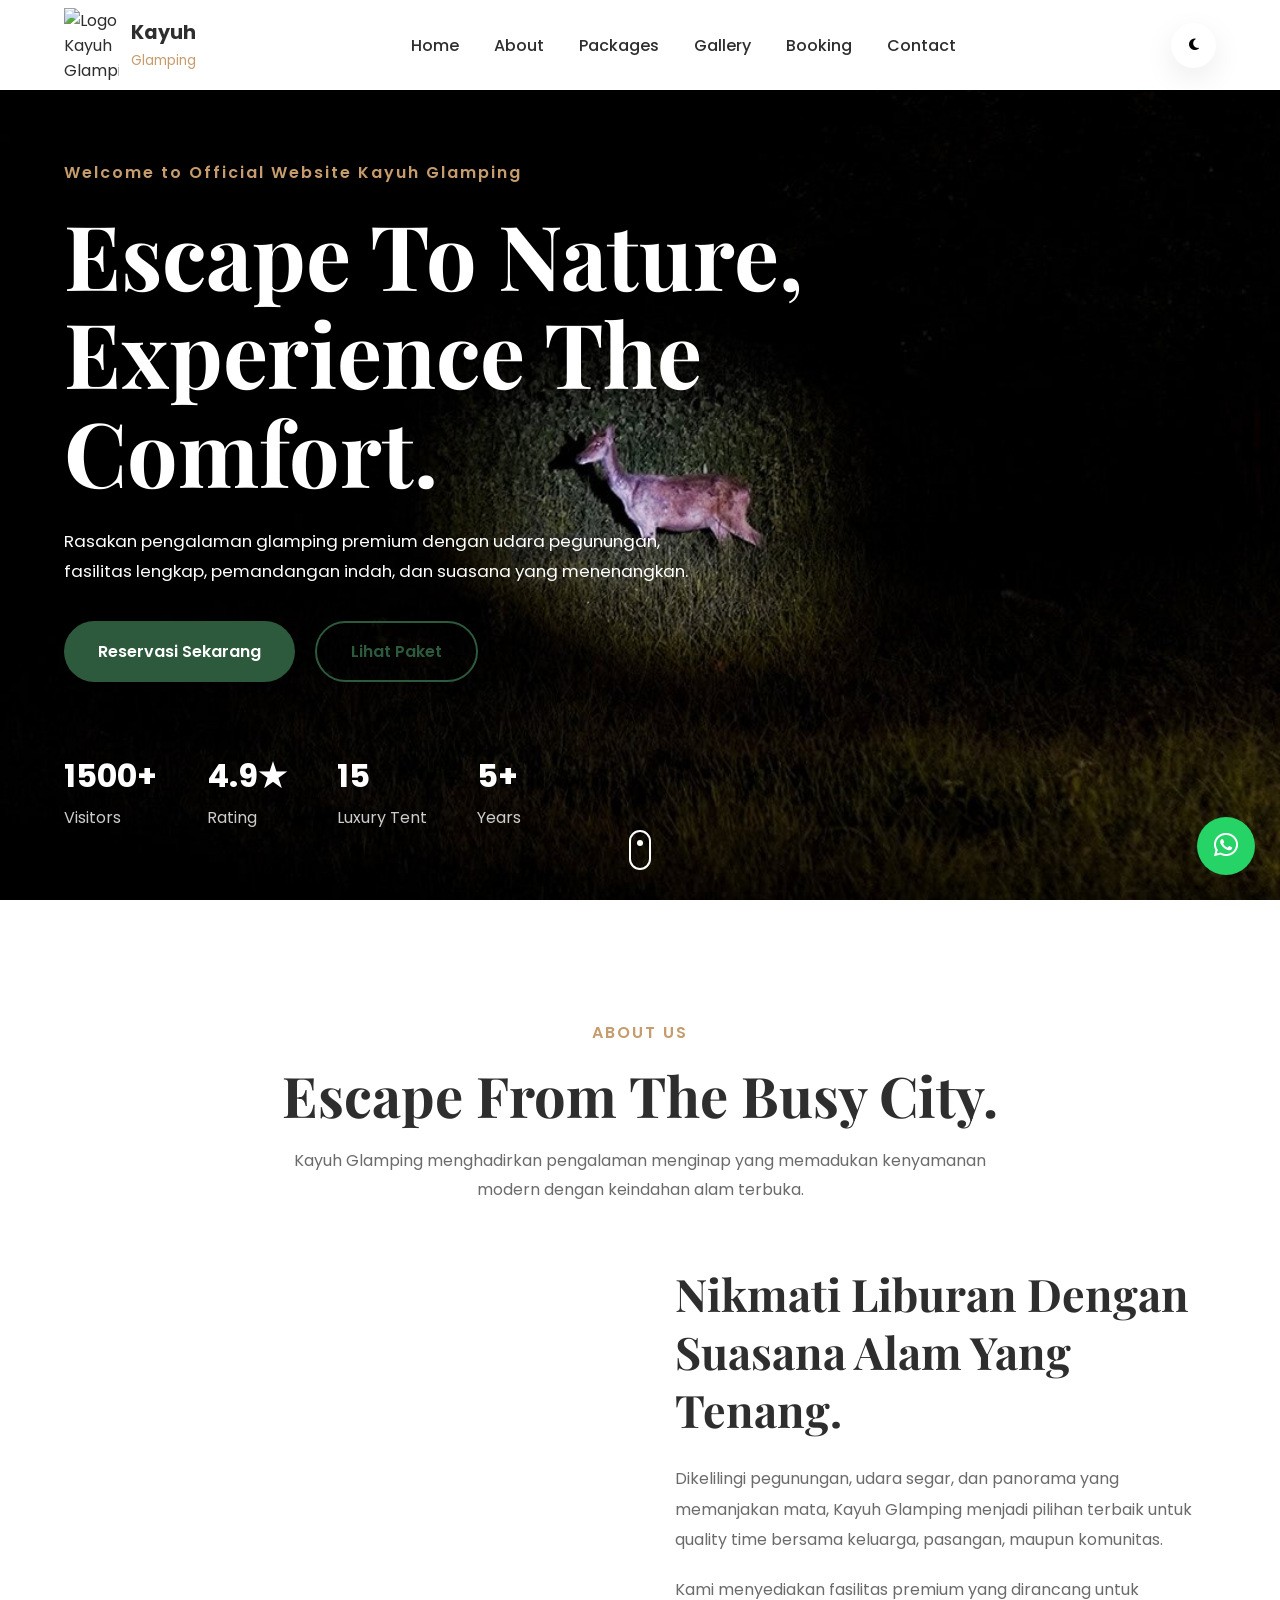
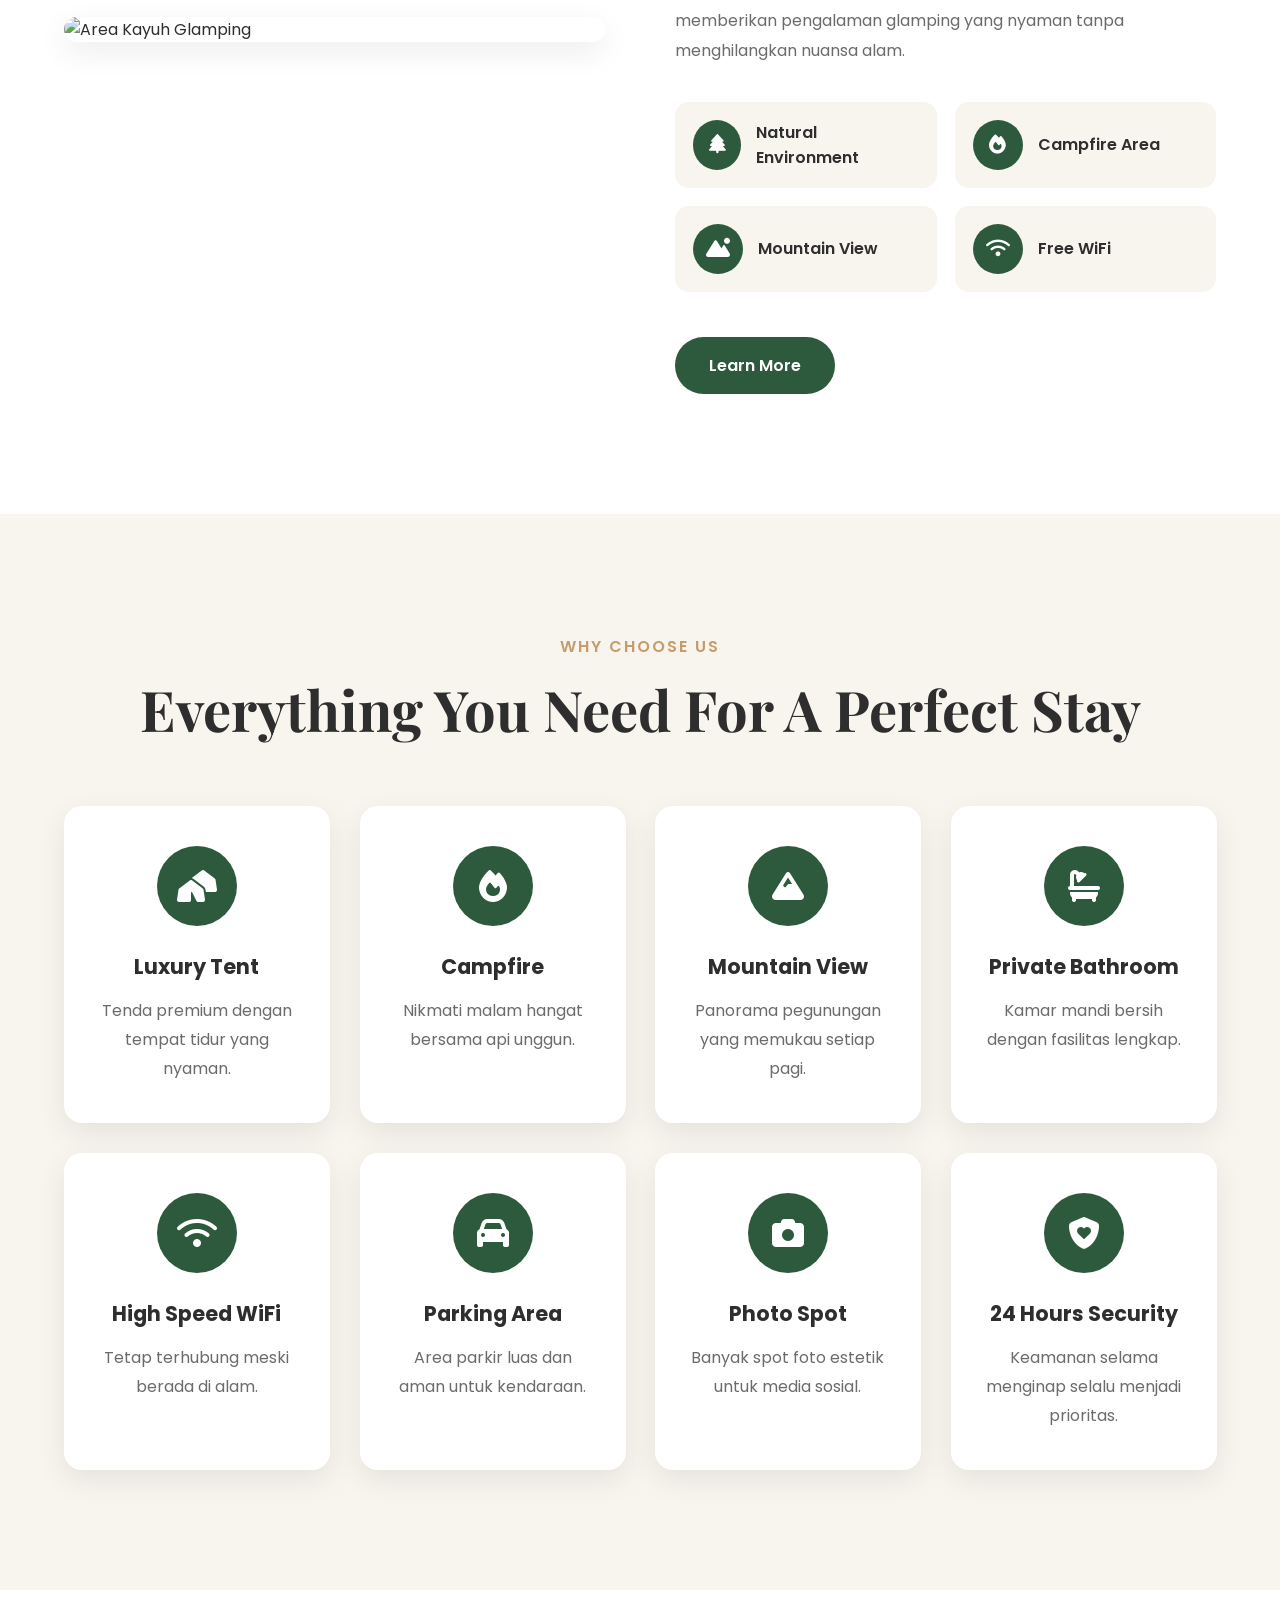
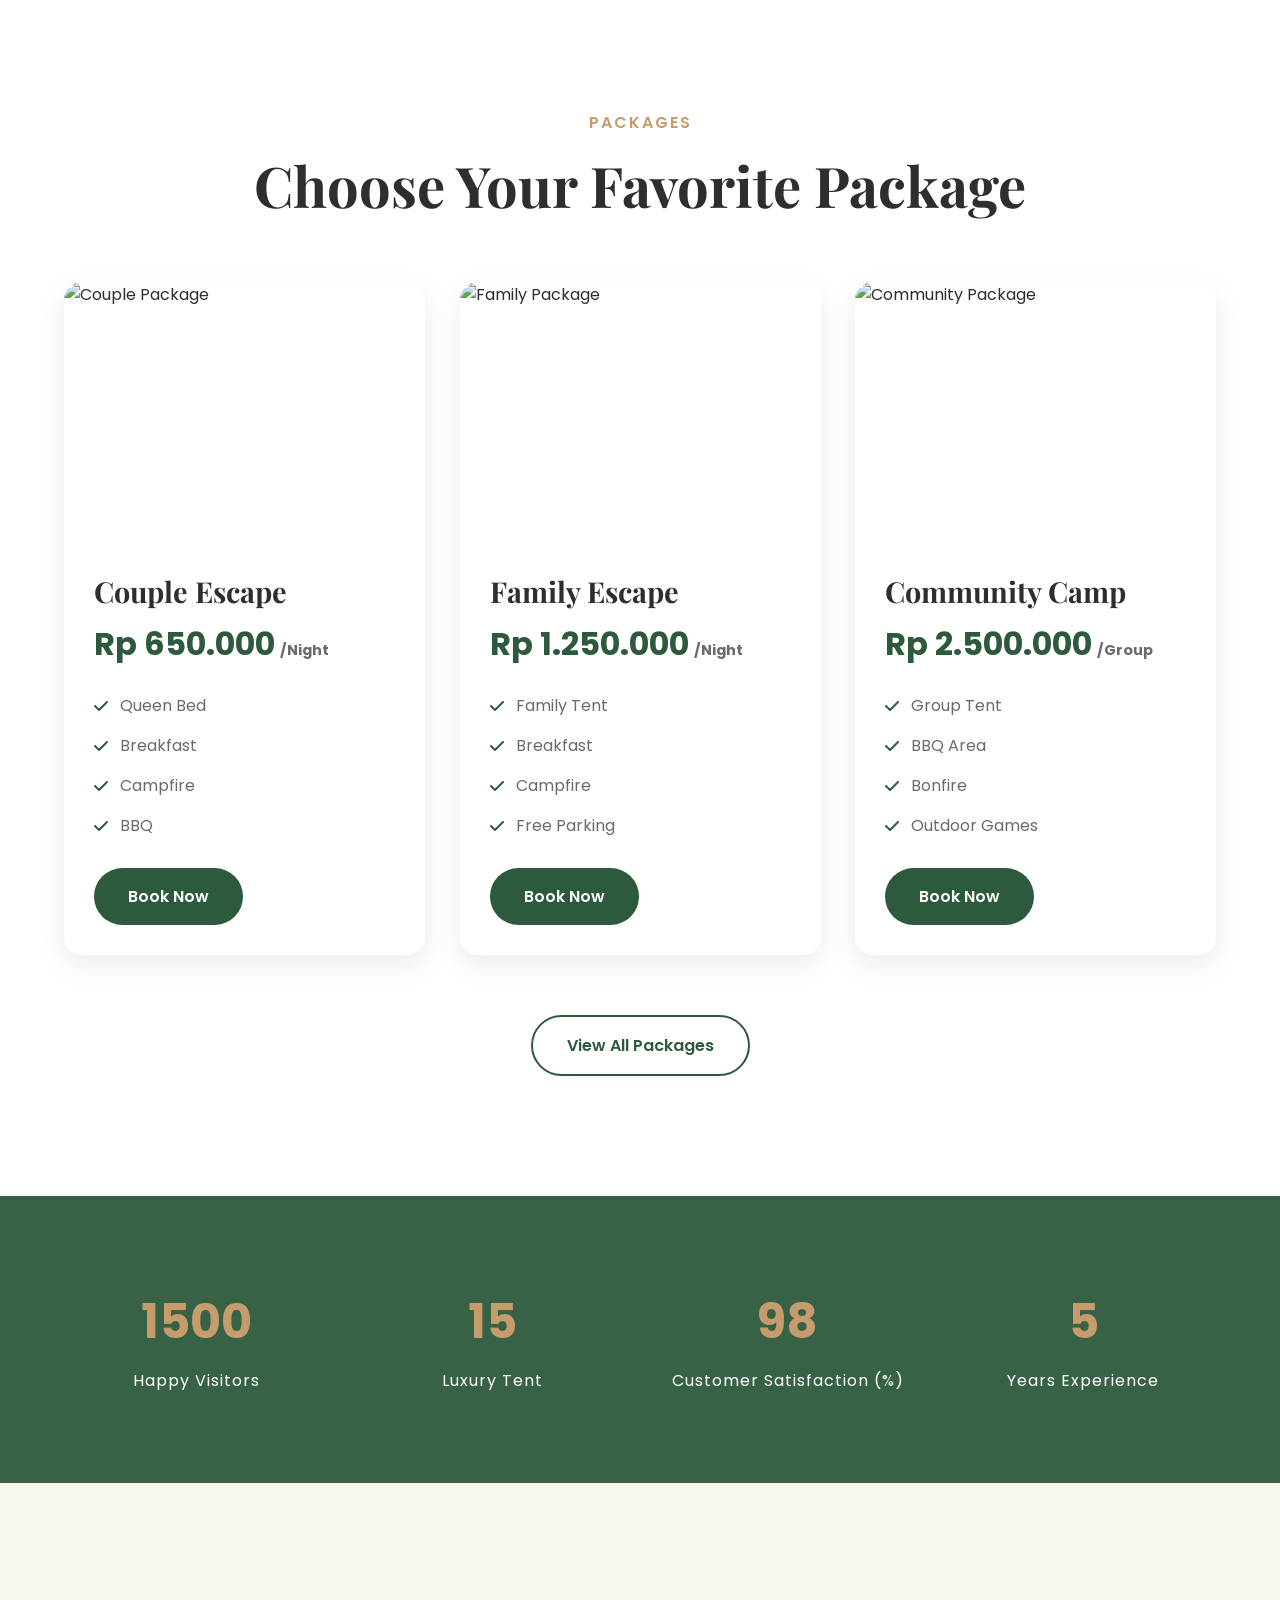
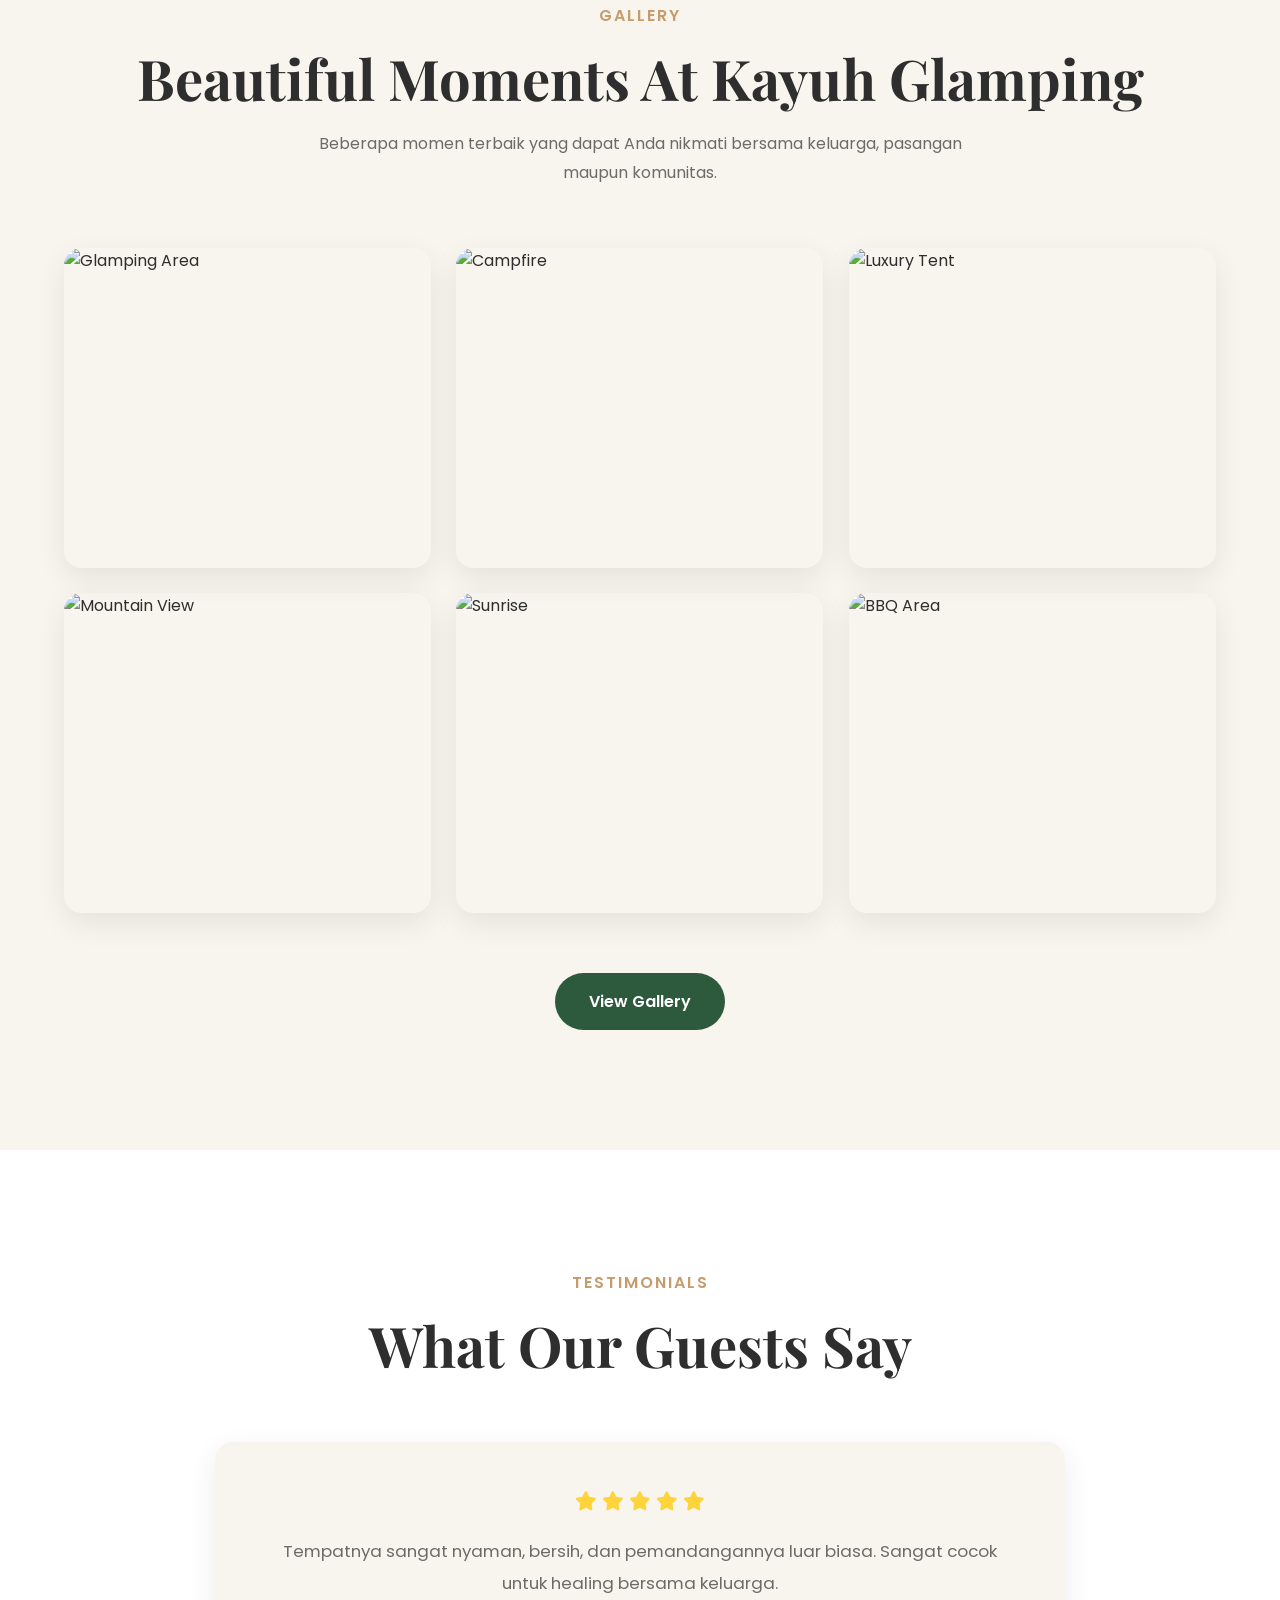
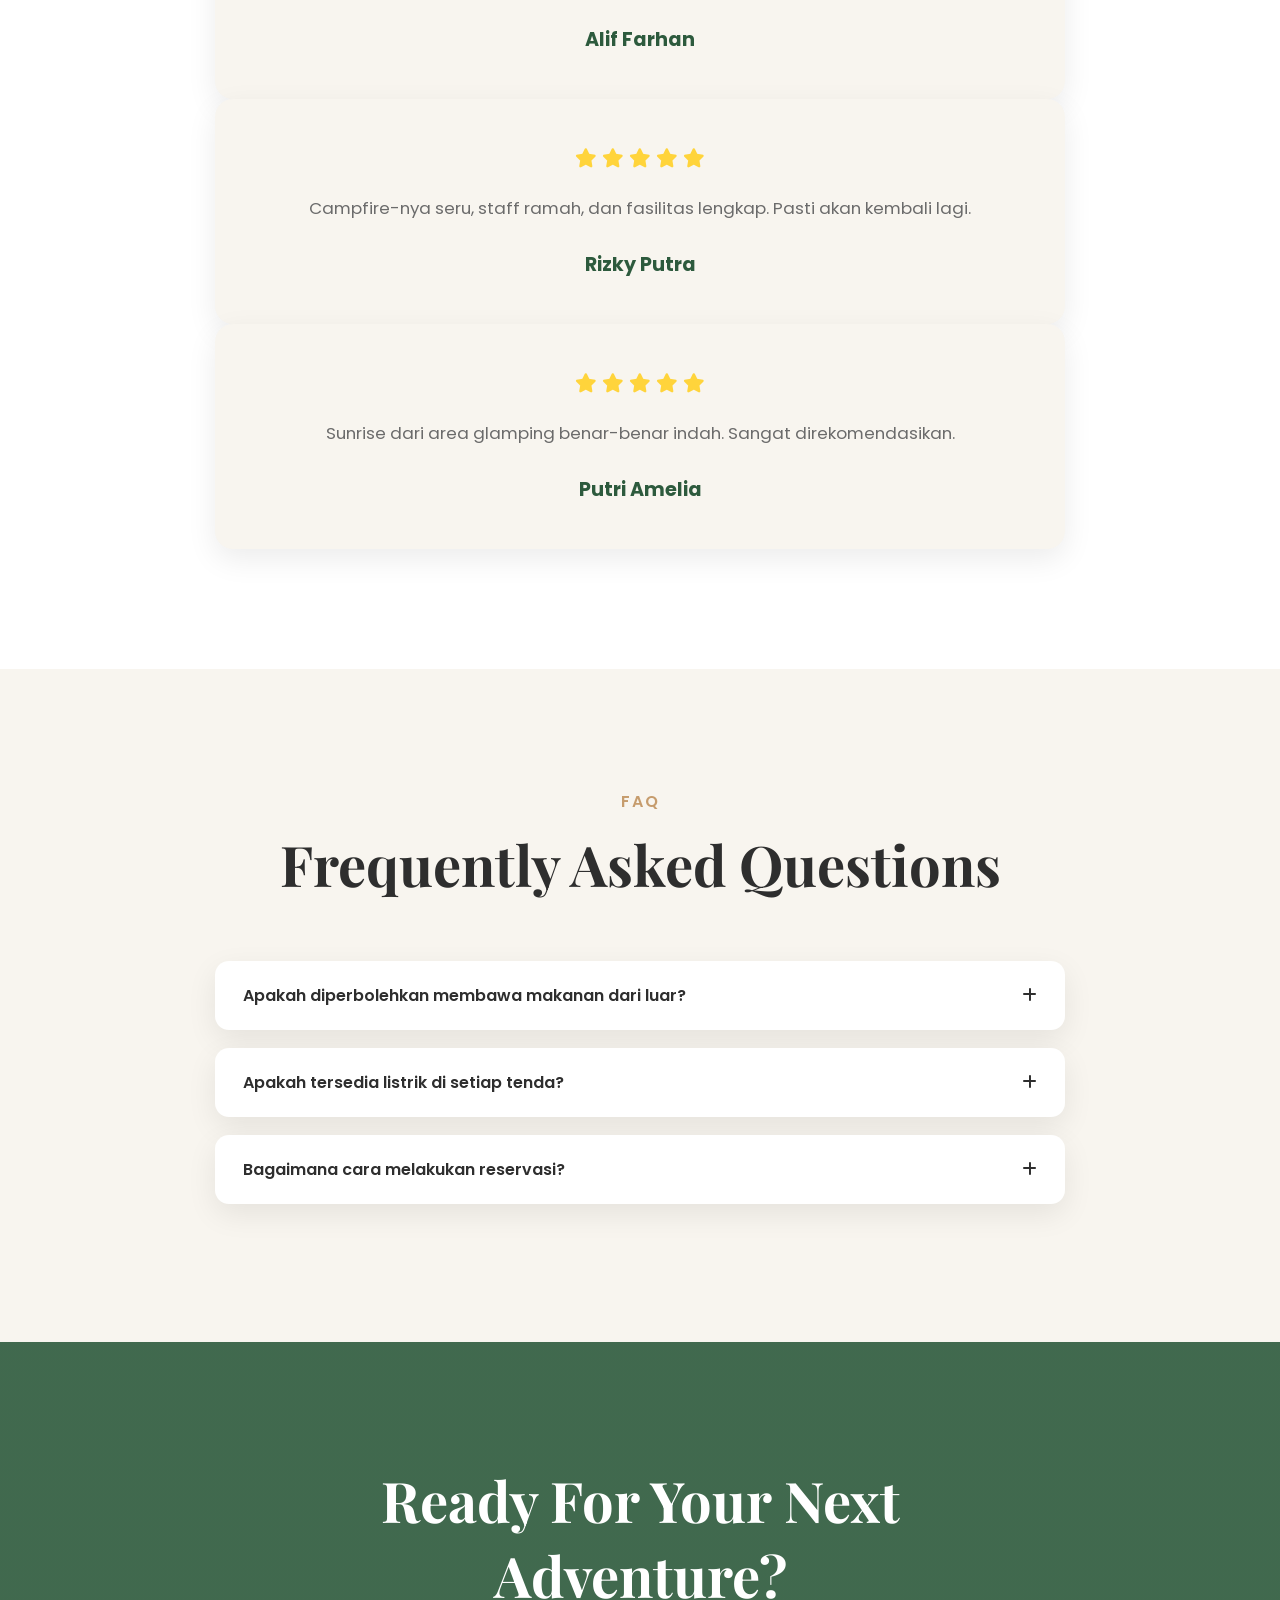
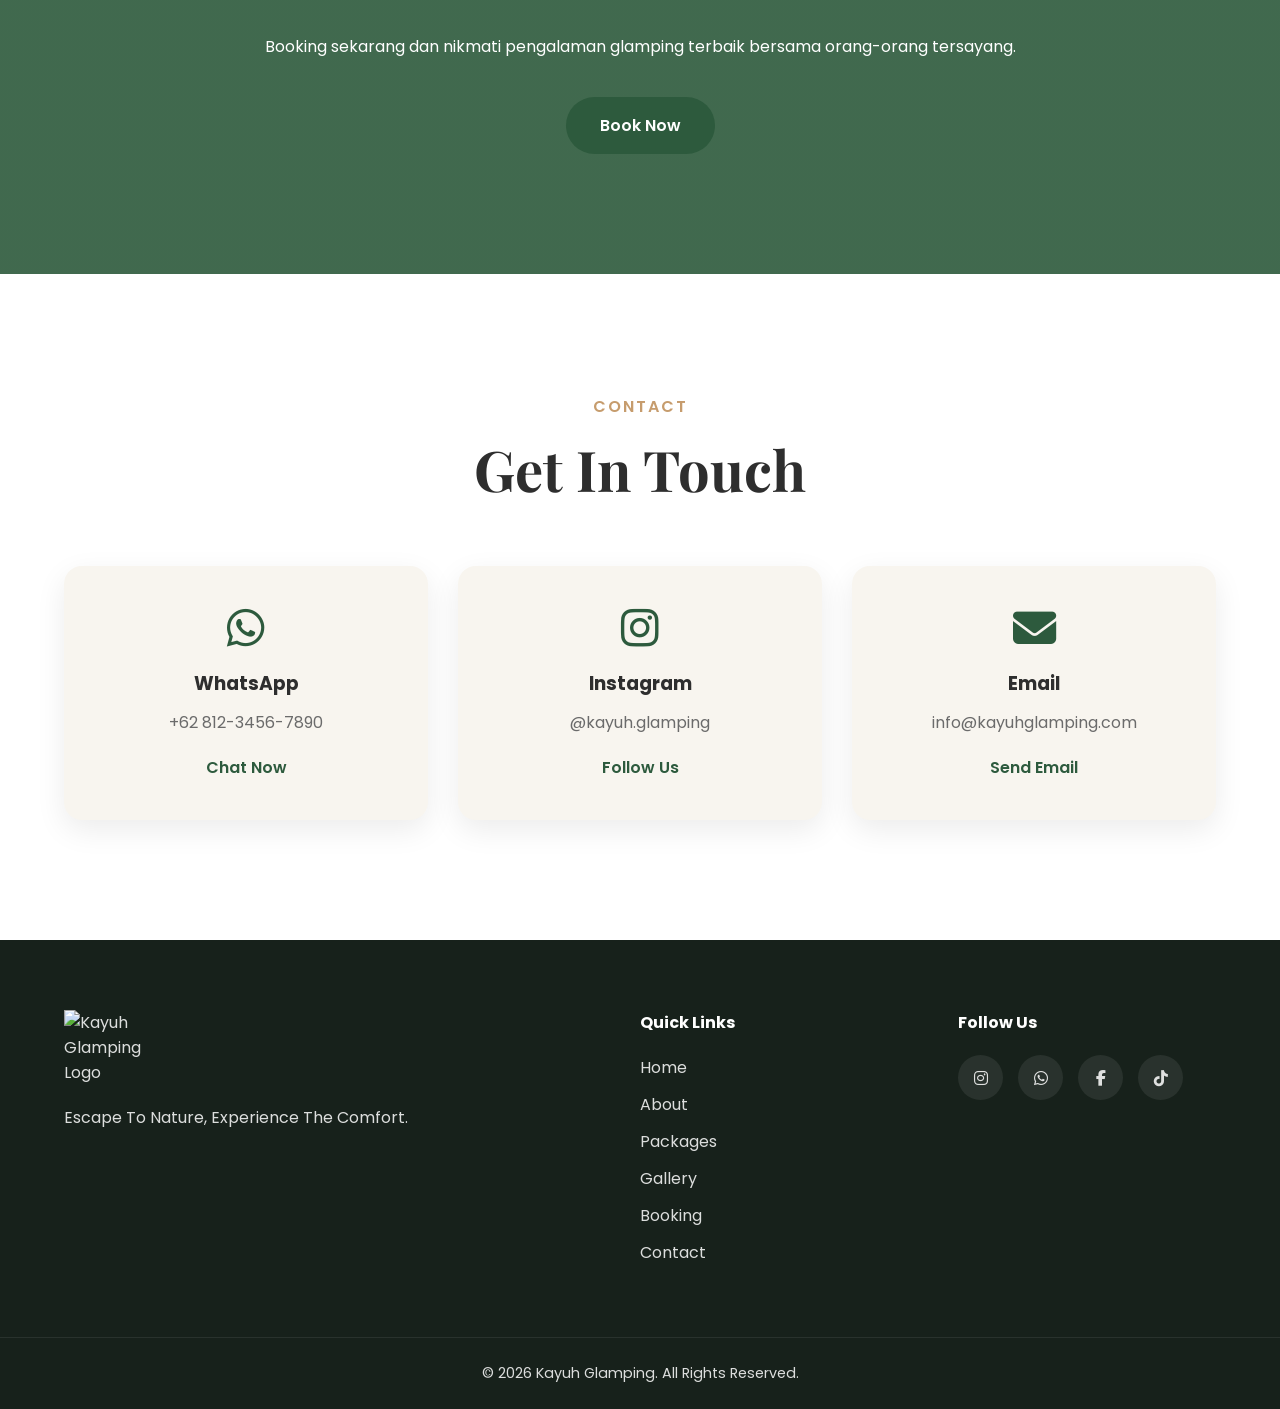
==== commit a08ef6ee: "mencoba update file index" ====
--- a/index.html
+++ b/index.html
@@ -192,7 +192,7 @@
 
             <span class="hero-tag">
 
-                Welcome To Kayuh Glamping
+                Welcome to Official Website Kayuh Glamping
 
             </span>
 
